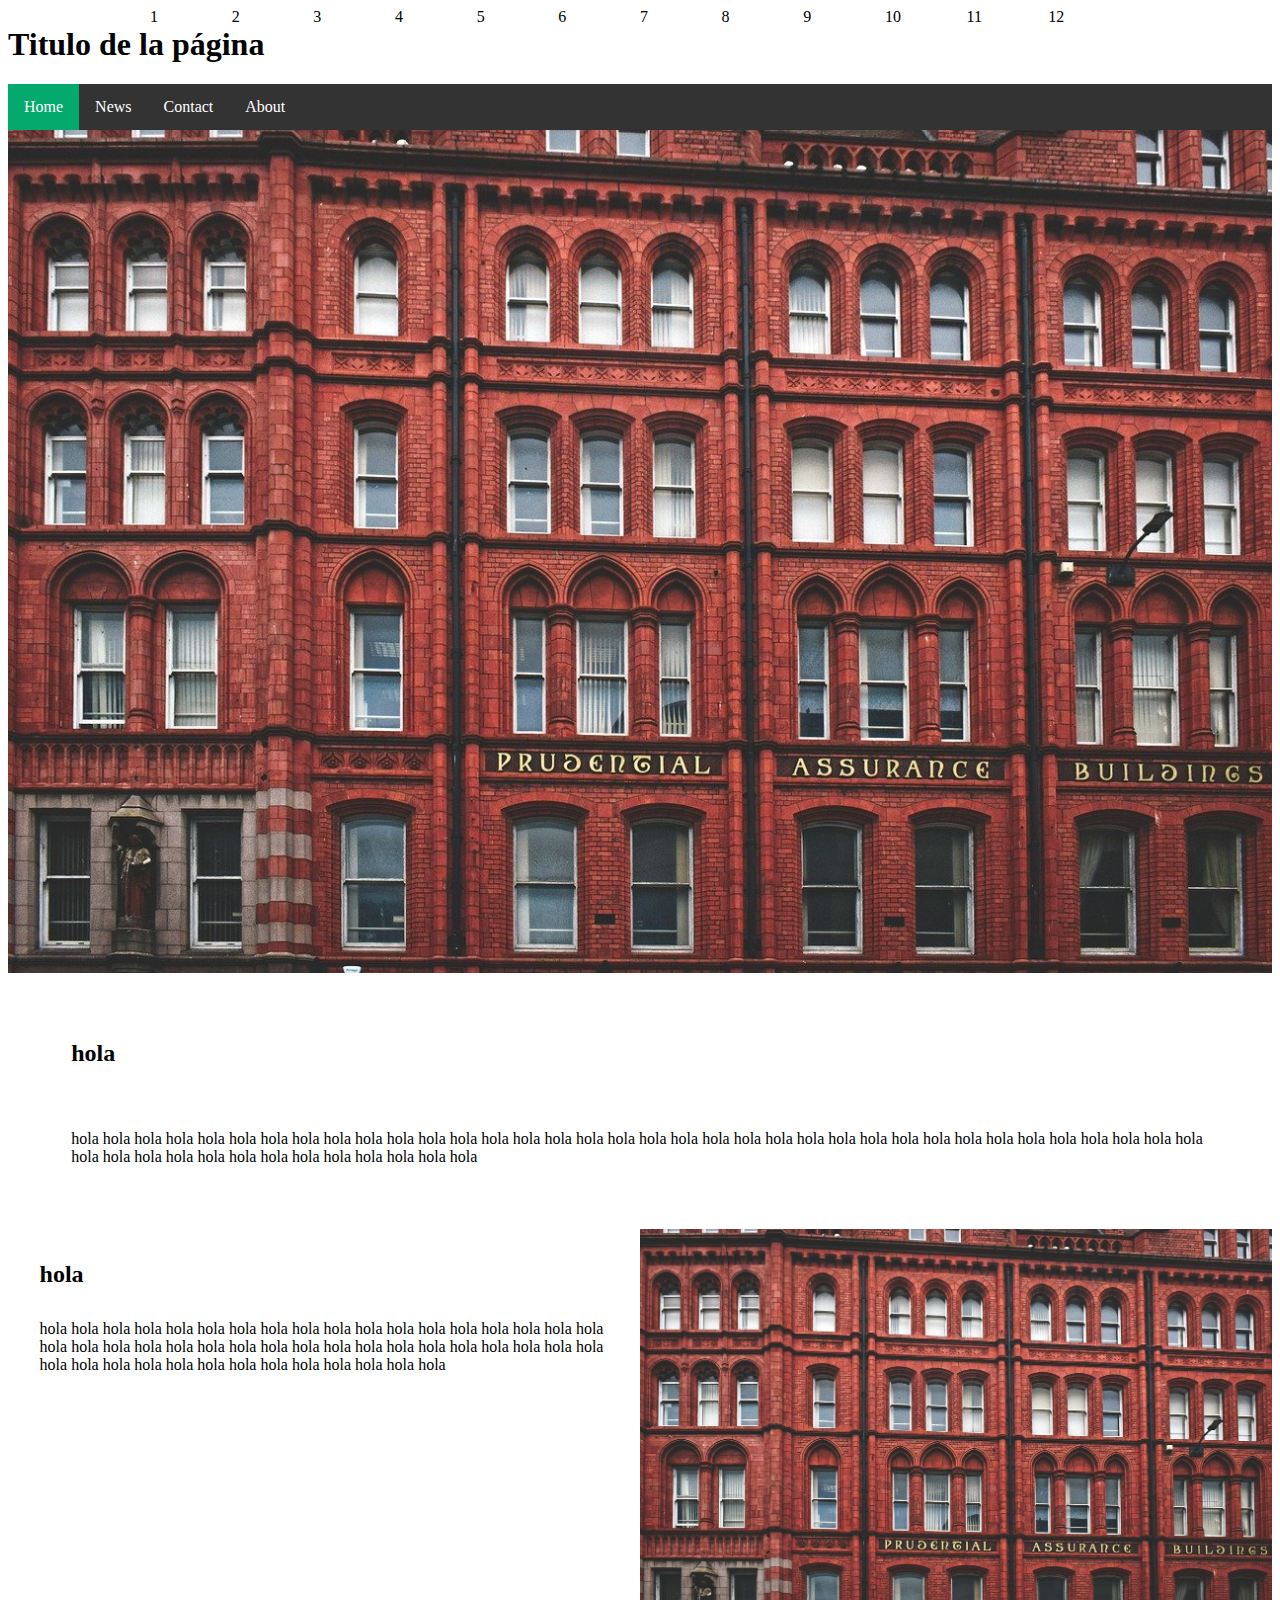
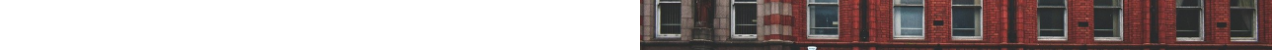
==== index fluido reponsive.html @ 28320217 "asdasdas" ====
<!DOCTYPE html>
<html lang="en">
<head>
    <meta charset="UTF-8">
    <meta name="viewport" content="width=device-width, initial-scale=1.0">
    <title>Prueba de Grid fijo</title>
    <link rel="stylesheet" href="estilo/framework fluido reponsive.css">
    <link rel="stylesheet" href="estilo/custom.css">
</head>
<body>
    <div class="wrapper">
        <div class="row">
            <div class="col-1">1</div>
            <div class="col-1">2</div>
            <div class="col-1">3</div>
            <div class="col-1">4</div>
            <div class="col-1">5</div>
            <div class="col-1">6</div>
            <div class="col-1">7</div>
            <div class="col-1">8</div>
            <div class="col-1">9</div>
            <div class="col-1">10</div>
            <div class="col-1">11</div>
            <div class="col-1">12</div>
        </div>
        </div>
        </div>
        <div class="row">
            <div class="col span12">
                <h1>Titulo de la página</h1>
            </div>
        </div>
        <div class="row">
            <div class="col-12">
                <ul>
                    <li><a class="active" href="#home">Home</a></li>
                    <li><a href="#news">News</a></li>
                    <li><a href="#contact">Contact</a></li>
                    <li><a href="#about">About</a></li>
                </ul>  
            </div>
        </div>
        <div class="row">
            <div class="col-12 col-sm-6 col-md-12">
                <img class="foto" src="img/building-7782487_1280.jpg" alt="">
            </div>
            <div class="col-12 col-sm-6 col-md-12">
                <h2 class="subtitulo">hola </h2>
                <p class="subtitulo">hola hola hola hola hola hola hola hola hola hola hola hola hola hola hola hola hola hola hola hola hola hola hola hola hola hola hola hola hola hola hola hola hola hola hola hola hola hola hola hola hola hola hola hola hola hola hola hola hola </p>
            </div>
        </div>
        <div class="row">
            <div class="col-6">
                <h2 class="subtitulo">hola </h2>
                <p class="subtitulo">hola hola hola hola hola hola hola hola hola hola hola hola hola hola hola hola hola hola hola hola hola hola hola hola hola hola hola hola hola hola hola hola hola hola hola hola hola hola hola hola hola hola hola hola hola hola hola hola hola </p>
            </div>
            <div class="col-6">
                <img class="foto" src="img/building-7782487_1280.jpg" alt="">
            </div>
        </div>
    </div>
</body>
</html>
---- estilo/framework fluido reponsive.css ----
:root{
    --base:980;
    --tbase:calc(var(--base) * 1px);;
    --tcolumna:calc(var(--base) / 12);
    --pcolumna:calc(var(--tcolumna)/var(--base)*100%);
}

*{
    box-sizing: border-box;
}

.wrapper{
    width: 100%;
    max-width: var(--tbase);
    margin: 0 auto;
}

.row {
    clear: both;
}

.col-1 {
    float: left;
    width: calc(var(--pcolumna) * 1);
}
.col-2 {
    float: left;
    width: calc(var(--pcolumna) * 2);
}
.col-3 {
    float: left;
    width: calc(var(--pcolumna) * 3);
}
.col-4 {
    float: left;
    width: calc(var(--pcolumna) * 4);
}
.col-5 {
    float: left;
    width: calc(var(--pcolumna) * 5);
}
.col-6 {
    float: left;
    width: calc(var(--pcolumna) * 6);
}
.col-7 {
    float: left;
    width: calc(var(--pcolumna) * 7);
}
.col-8 {
    float: left;
    width: calc(var(--pcolumna) * 8);
}
.col-9 {
    float: left;
    width: calc(var(--pcolumna) * 9);
}
.col-10 {
    float: left;
    width: calc(var(--pcolumna) * 10);
}
.col-11 {
    float: left;
    width: calc(var(--pcolumna) * 11);
}
.col-12 {
    float: left;
    width: calc(var(--pcolumna) * 12);
}

.ml-1 {
    margin-left: calc(var(--pcolumna) * 1);
}
.ml-2 {
    margin-left: calc(var(--pcolumna) * 2);
}
.ml-3 {
    margin-left: calc(var(--pcolumna) * 3);
}
.ml-4 {
    margin-left: calc(var(--pcolumna) * 4);
}
.ml-5 {
    margin-left: calc(var(--pcolumna) * 5);
}
.ml-6 {
    margin-left: calc(var(--pcolumna) * 6);
}
.ml-7 {
    margin-left: calc(var(--pcolumna) * 7);
}
.ml-8 {
    margin-left: calc(var(--pcolumna) * 8);
}
.ml-9 {
    margin-left: calc(var(--pcolumna) * 9);
}
.ml-10 {
    margin-left: calc(var(--pcolumna) * 10);
}
.ml-11 {
    margin-left: calc(var(--pcolumna) * 11);
}
.ml-12 {
    margin-left: calc(var(--pcolumna) * 12);
}

@media screen and (min-width: 768px){
    .col-sm-1 {
        float: left;
        width: calc(var(--pcolumna) * 1);
    }
    .col-sm-2 {
        float: left;
        width: calc(var(--pcolumna) * 2);
    }
    .col-sm-3 {
        float: left;
        width: calc(var(--pcolumna) * 3);
    }
    .col-sm-4 {
        float: left;
        width: calc(var(--pcolumna) * 4);
    }
    .col-sm-5 {
        float: left;
        width: calc(var(--pcolumna) * 5);
    }
    .col-sm-6 {
        float: left;
        width: calc(var(--pcolumna) * 6);
    }
    .col-sm-7 {
        float: left;
        width: calc(var(--pcolumna) * 7);
    }
    .col-sm-8 {
        float: left;
        width: calc(var(--pcolumna) * 8);
    }
    .col-sm-9 {
        float: left;
        width: calc(var(--pcolumna) * 9);
    }
    .col-sm-10 {
        float: left;
        width: calc(var(--pcolumna) * 10);
    }
    .col-sm-11 {
        float: left;
        width: calc(var(--pcolumna) * 11);
    }
    .col-sm-12 {
        float: left;
        width: calc(var(--pcolumna) * 12);
    }
}

@media screen and (min-width: 992px){
    .col-md-1 {
        float: left;
        width: calc(var(--pcolumna) * 1);
    }
    .col-md-2 {
        float: left;
        width: calc(var(--pcolumna) * 2);
    }
    .col-md-3 {
        float: left;
        width: calc(var(--pcolumna) * 3);
    }
    .col-md-4 {
        float: left;
        width: calc(var(--pcolumna) * 4);
    }
    .col-md-5 {
        float: left;
        width: calc(var(--pcolumna) * 5);
    }
    .col-md-6 {
        float: left;
        width: calc(var(--pcolumna) * 6);
    }
    .col-md-7 {
        float: left;
        width: calc(var(--pcolumna) * 7);
    }
    .col-md-8 {
        float: left;
        width: calc(var(--pcolumna) * 8);
    }
    .col-md-9 {
        float: left;
        width: calc(var(--pcolumna) * 9);
    }
    .col-md-10 {
        float: left;
        width: calc(var(--pcolumna) * 10);
    }
    .col-md-11 {
        float: left;
        width: calc(var(--pcolumna) * 11);
    }
    .col-md-12 {
        float: left;
        width: calc(var(--pcolumna) * 12);
    }
}
---- estilo/custom.css ----
ul {
    list-style-type: none;
    margin: 0;
    padding: 0;
    overflow: hidden;
    background-color: #333;
  }
  
  li {
    float: left;
  }
  
  li:last-child {
    border-right: none;
  }
  
  li a {
    display: block;
    color: white;
    text-align: center;
    padding: 14px 16px;
    text-decoration: none;
  }
  
  li a:hover:not(.active) {
    background-color: #111;
  }
  
  .active {
    background-color: #04AA6D;
  }

  .foto {
    width: 100%;
  }

  .subtitulo {
    width: 90%;
    margin: 5%;
  }
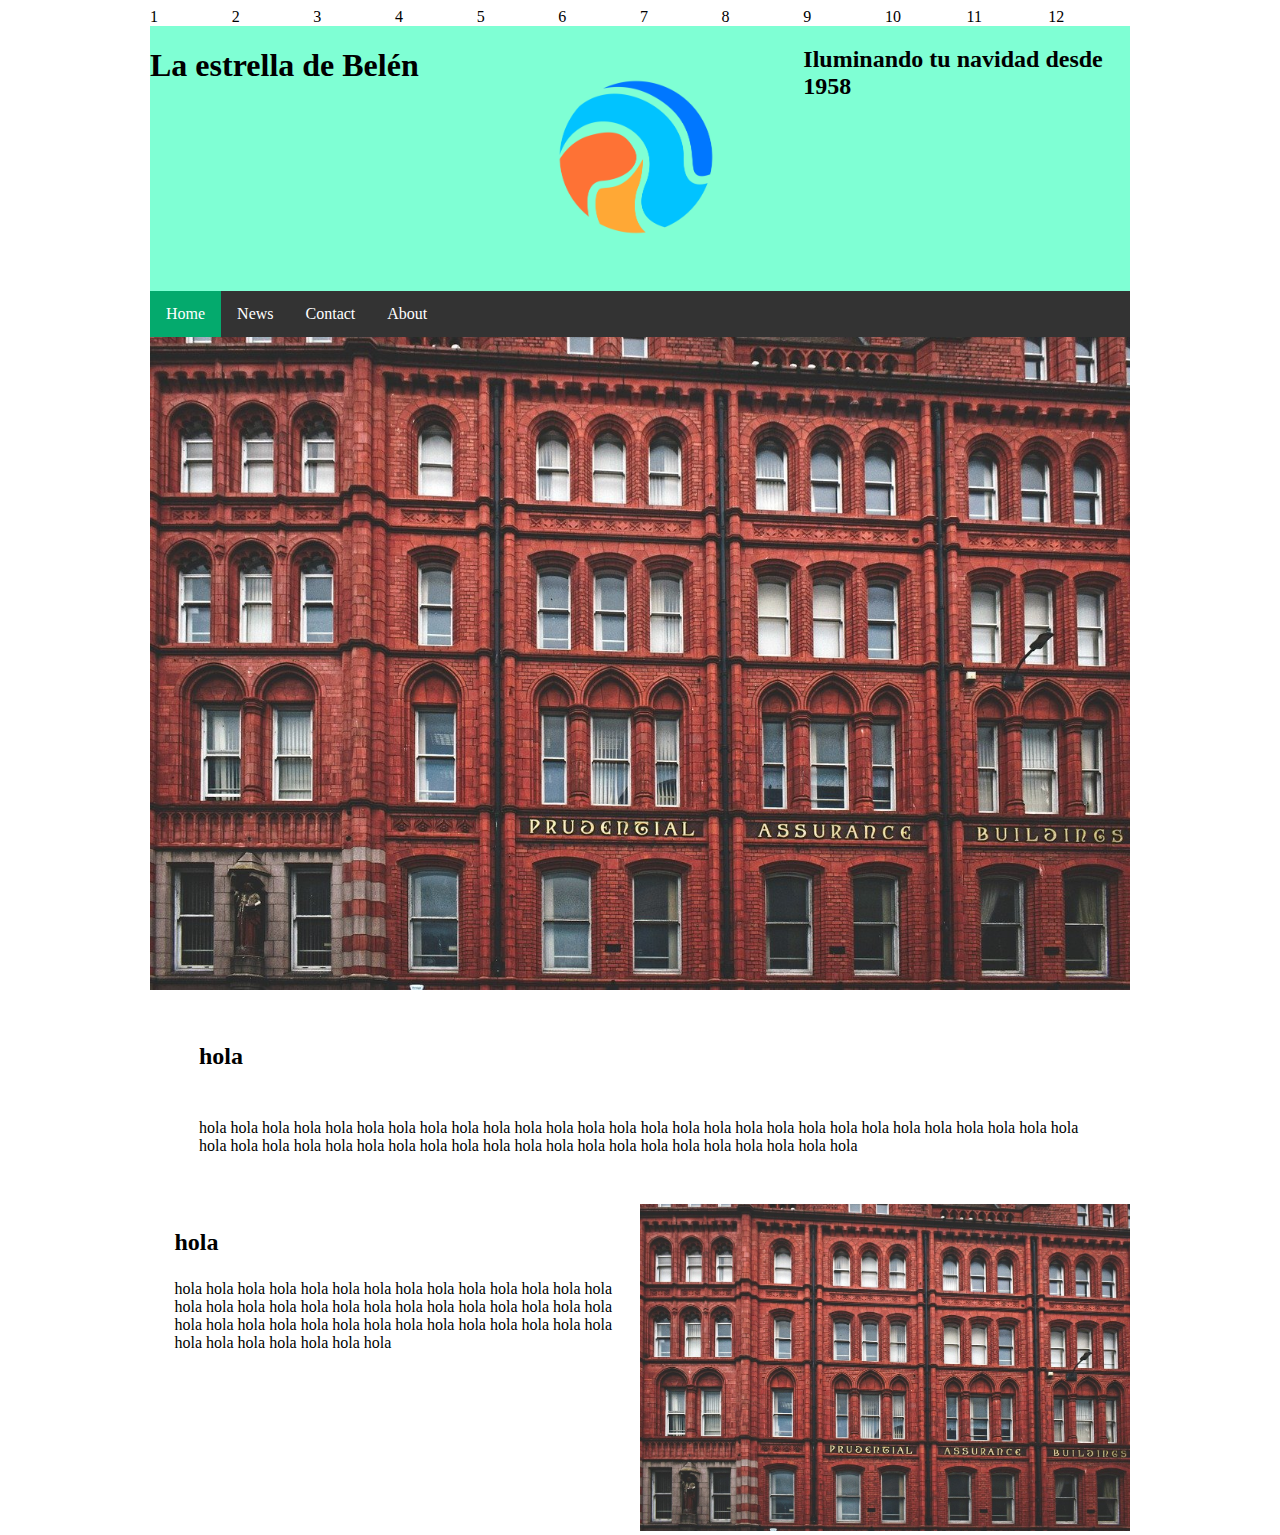
==== commit e61f815a: "header modificado" ====
--- a/index fluido reponsive.html
+++ b/index fluido reponsive.html
@@ -23,11 +23,19 @@
             <div class="col-1">11</div>
             <div class="col-1">12</div>
         </div>
-        </div>
-        </div>
         <div class="row">
-            <div class="col span12">
-                <h1>Titulo de la página</h1>
+            <div class="col-12 cabecera">
+                <div class="row">
+                    <div class="no-ver ver-md col-4">
+                        <h1>La estrella de Belén</h1>
+                    </div>
+                    <div class="col-12 col-sm-6 col-md-4">
+                        <img class="logo" src="img/abstract-circle-logo-icon-free-png.webp" alt="">
+                    </div>
+                    <div class="no-ver ver-sm col-6 col-md-4">
+                        <h2>Iluminando tu navidad desde 1958</h2>
+                    </div>
+                </div>
             </div>
         </div>
         <div class="row">
--- a/estilo/framework fluido reponsive.css
+++ b/estilo/framework fluido reponsive.css
@@ -105,6 +105,14 @@
     margin-left: calc(var(--pcolumna) * 12);
 }
 
+.ver{
+    display: block;
+}
+
+.no-ver{
+    display: none;
+}
+
 @media screen and (min-width: 768px){
     .col-sm-1 {
         float: left;
@@ -154,6 +162,12 @@
         float: left;
         width: calc(var(--pcolumna) * 12);
     }
+    .ver-sm{
+        display: block;
+    }
+    .no-ver-sm{
+        display: none;
+    }
 }
 
 @media screen and (min-width: 992px){
@@ -205,6 +219,12 @@
         float: left;
         width: calc(var(--pcolumna) * 12);
     }
+    .ver-md{
+        display: block;
+    }
+    .no-ver-md{
+        display: none;
+    }
 }
 
 
--- a/estilo/custom.css
+++ b/estilo/custom.css
@@ -37,4 +37,13 @@
   .subtitulo {
     width: 90%;
     margin: 5%;
+  }
+
+  .cabecera {
+    background-color: aquamarine;
+  }
+
+  .logo {
+    width: 80%;
+    margin: 10%;
   }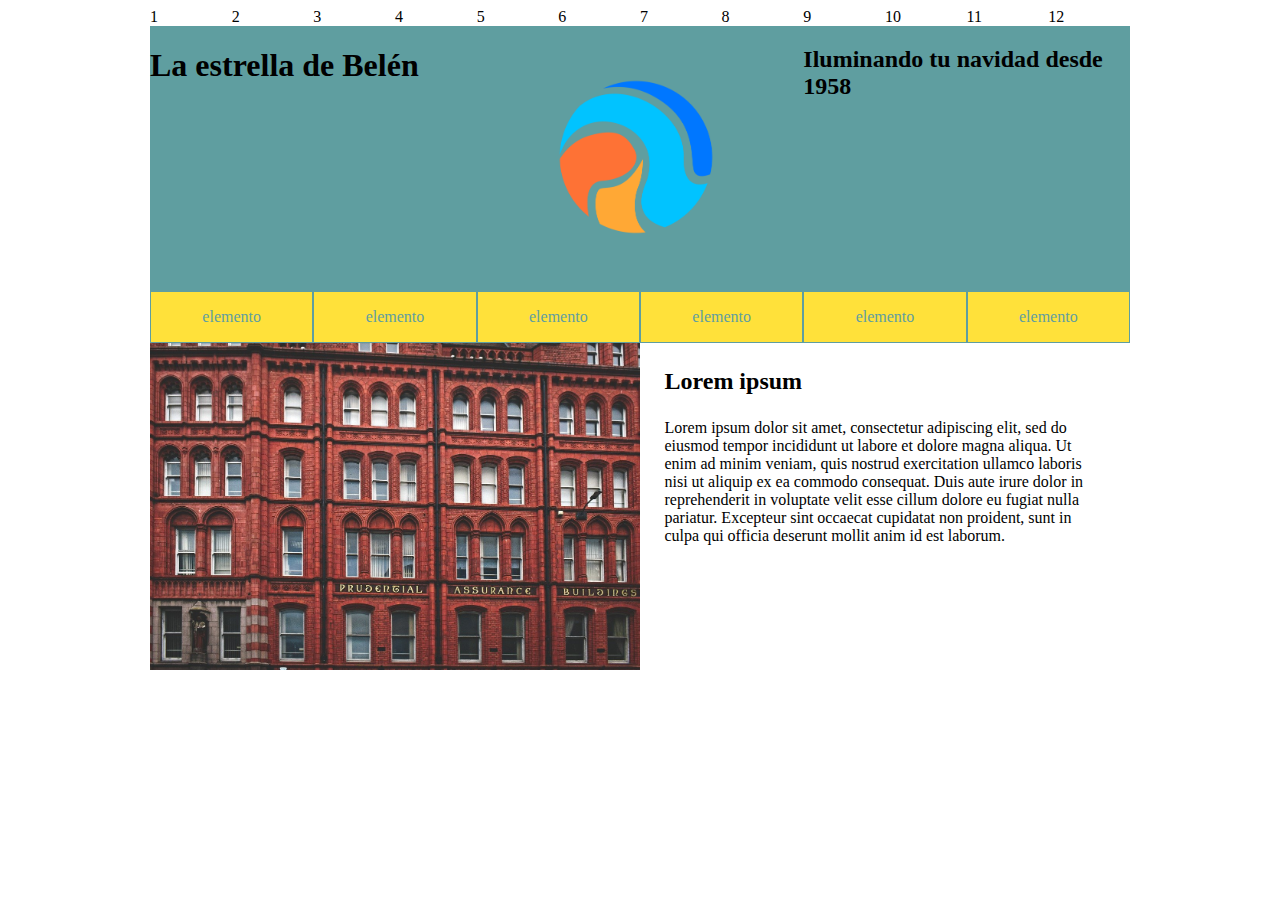
==== commit dd42625c: "pagina guia terminada" ====
--- a/index fluido reponsive.html
+++ b/index fluido reponsive.html
@@ -39,31 +39,36 @@
             </div>
         </div>
         <div class="row">
-            <div class="col-12">
-                <ul>
-                    <li><a class="active" href="#home">Home</a></li>
-                    <li><a href="#news">News</a></li>
-                    <li><a href="#contact">Contact</a></li>
-                    <li><a href="#about">About</a></li>
-                </ul>  
+            <div class="col-12 menu">
+                <div class="row">
+                    <div class="col-12 col-sm-6 col-md-2 elemento">
+                        <p>elemento</p>
+                    </div>
+                    <div class="col-12 col-sm-6 col-md-2 elemento">
+                        <p>elemento</p>
+                    </div>
+                    <div class="col-12 col-sm-6 col-md-2 elemento">
+                        <p>elemento</p>
+                    </div>
+                    <div class="col-12 col-sm-6 col-md-2 elemento">
+                        <p>elemento</p>
+                    </div>
+                    <div class="col-12 col-sm-6 col-md-2 elemento">
+                        <p>elemento</p>
+                    </div>
+                    <div class="col-12 col-sm-6 col-md-2 elemento">
+                        <p>elemento</p>
+                    </div>
+                </div>
             </div>
         </div>
         <div class="row">
-            <div class="col-12 col-sm-6 col-md-12">
+            <div class="col-12 col-md-6">
                 <img class="foto" src="img/building-7782487_1280.jpg" alt="">
             </div>
-            <div class="col-12 col-sm-6 col-md-12">
-                <h2 class="subtitulo">hola </h2>
-                <p class="subtitulo">hola hola hola hola hola hola hola hola hola hola hola hola hola hola hola hola hola hola hola hola hola hola hola hola hola hola hola hola hola hola hola hola hola hola hola hola hola hola hola hola hola hola hola hola hola hola hola hola hola </p>
-            </div>
-        </div>
-        <div class="row">
-            <div class="col-6">
-                <h2 class="subtitulo">hola </h2>
-                <p class="subtitulo">hola hola hola hola hola hola hola hola hola hola hola hola hola hola hola hola hola hola hola hola hola hola hola hola hola hola hola hola hola hola hola hola hola hola hola hola hola hola hola hola hola hola hola hola hola hola hola hola hola </p>
-            </div>
-            <div class="col-6">
-                <img class="foto" src="img/building-7782487_1280.jpg" alt="">
+            <div class="col-12 col-md-6">
+                <h2 class="subtitulo">Lorem ipsum </h2>
+                <p class="subtitulo">Lorem ipsum dolor sit amet, consectetur adipiscing elit, sed do eiusmod tempor incididunt ut labore et dolore magna aliqua. Ut enim ad minim veniam, quis nostrud exercitation ullamco laboris nisi ut aliquip ex ea commodo consequat. Duis aute irure dolor in reprehenderit in voluptate velit esse cillum dolore eu fugiat nulla pariatur. Excepteur sint occaecat cupidatat non proident, sunt in culpa qui officia deserunt mollit anim id est laborum.</p>
             </div>
         </div>
     </div>
--- a/estilo/custom.css
+++ b/estilo/custom.css
@@ -1,49 +1,46 @@
-ul {
-    list-style-type: none;
-    margin: 0;
-    padding: 0;
-    overflow: hidden;
-    background-color: #333;
+.foto {
+  width: 100%;
+}
+
+.subtitulo {
+  width: 90%;
+  margin: 5%;
+}
+
+.cabecera {
+  background-color: cadetblue;
+}
+
+.logo {
+  width: 80%;
+  margin: 10%;
+}
+
+.menu {
+  background-color: #ffe13a;
+  color: cadetblue;
+  text-align: center;
+}
+
+.elemento:hover {
+  background-color: darkcyan;
+  color: #ffe13a;
+}
+
+.elemento{
+  border: 1px solid cadetblue;
+}
+
+@media screen and (min-width: 768px){
+  .foto {
+    width: 70%;
+    margin: 15%;
   }
-  
-  li {
-    float: left;
-  }
-  
-  li:last-child {
-    border-right: none;
-  }
-  
-  li a {
-    display: block;
-    color: white;
-    text-align: center;
-    padding: 14px 16px;
-    text-decoration: none;
-  }
-  
-  li a:hover:not(.active) {
-    background-color: #111;
-  }
-  
-  .active {
-    background-color: #04AA6D;
-  }
+}
 
+@media screen and (min-width: 992px){
   .foto {
     width: 100%;
+    margin: 0%;
   }
-
-  .subtitulo {
-    width: 90%;
-    margin: 5%;
-  }
-
-  .cabecera {
-    background-color: aquamarine;
-  }
-
-  .logo {
-    width: 80%;
-    margin: 10%;
-  }+}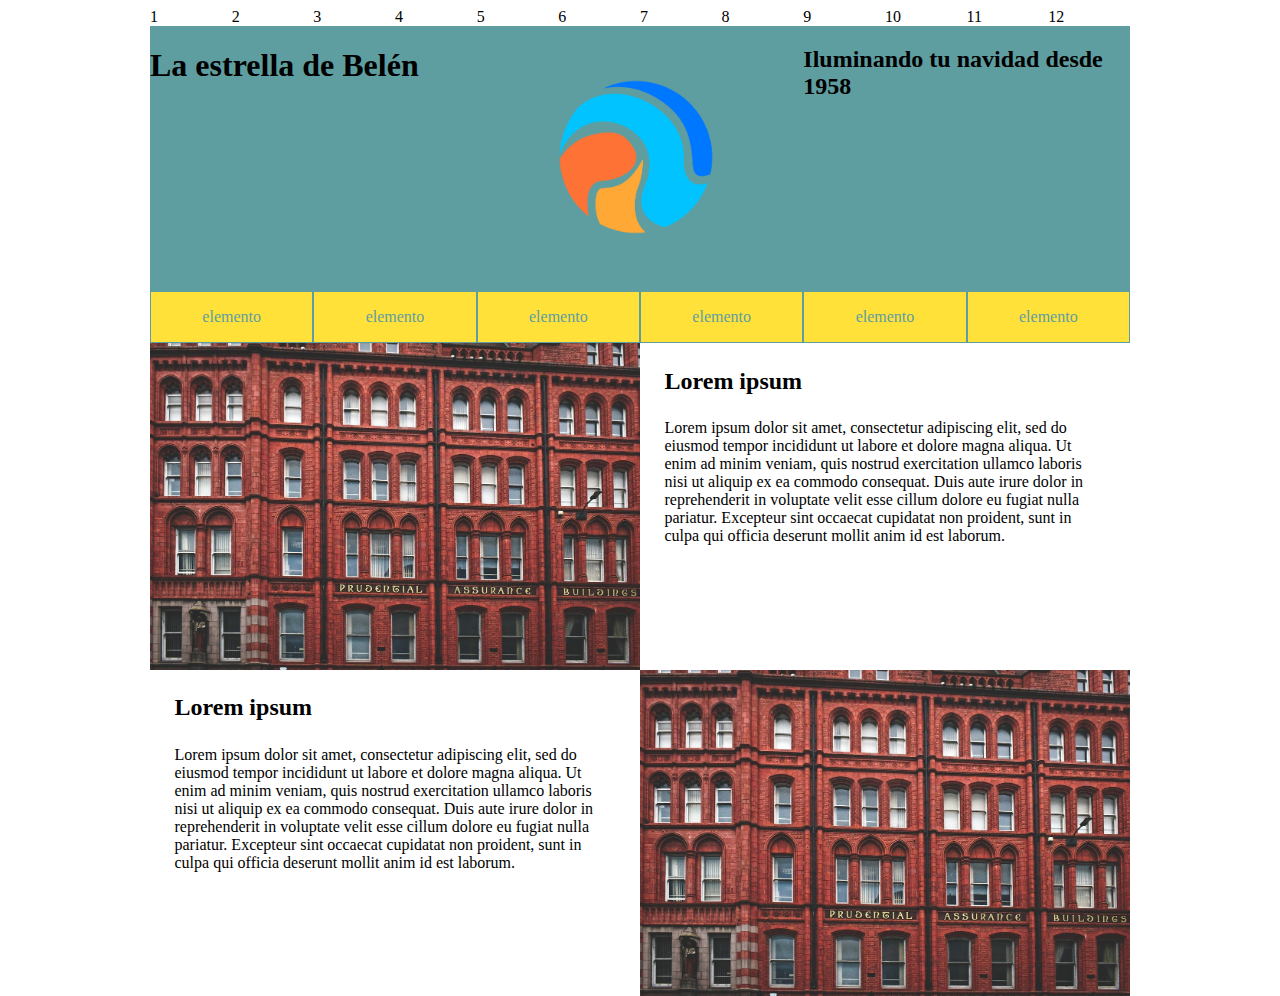
==== commit 4849910a: "ajustes fotos" ====
--- a/index fluido reponsive.html
+++ b/index fluido reponsive.html
@@ -71,6 +71,15 @@
                 <p class="subtitulo">Lorem ipsum dolor sit amet, consectetur adipiscing elit, sed do eiusmod tempor incididunt ut labore et dolore magna aliqua. Ut enim ad minim veniam, quis nostrud exercitation ullamco laboris nisi ut aliquip ex ea commodo consequat. Duis aute irure dolor in reprehenderit in voluptate velit esse cillum dolore eu fugiat nulla pariatur. Excepteur sint occaecat cupidatat non proident, sunt in culpa qui officia deserunt mollit anim id est laborum.</p>
             </div>
         </div>
+        <div class="row">
+            <div class="col-12 col-md-6">
+                <h2 class="subtitulo">Lorem ipsum </h2>
+                <p class="subtitulo">Lorem ipsum dolor sit amet, consectetur adipiscing elit, sed do eiusmod tempor incididunt ut labore et dolore magna aliqua. Ut enim ad minim veniam, quis nostrud exercitation ullamco laboris nisi ut aliquip ex ea commodo consequat. Duis aute irure dolor in reprehenderit in voluptate velit esse cillum dolore eu fugiat nulla pariatur. Excepteur sint occaecat cupidatat non proident, sunt in culpa qui officia deserunt mollit anim id est laborum.</p>
+            </div>
+            <div class="col-12 col-md-6">
+                <img class="foto" src="img/building-7782487_1280.jpg" alt="">
+            </div>
+        </div>
     </div>
 </body>
 </html>--- a/estilo/custom.css
+++ b/estilo/custom.css
@@ -1,4 +1,7 @@
 .foto {
+  margin: 0;
+  padding: 0;
+  display: block;
   width: 100%;
 }
 
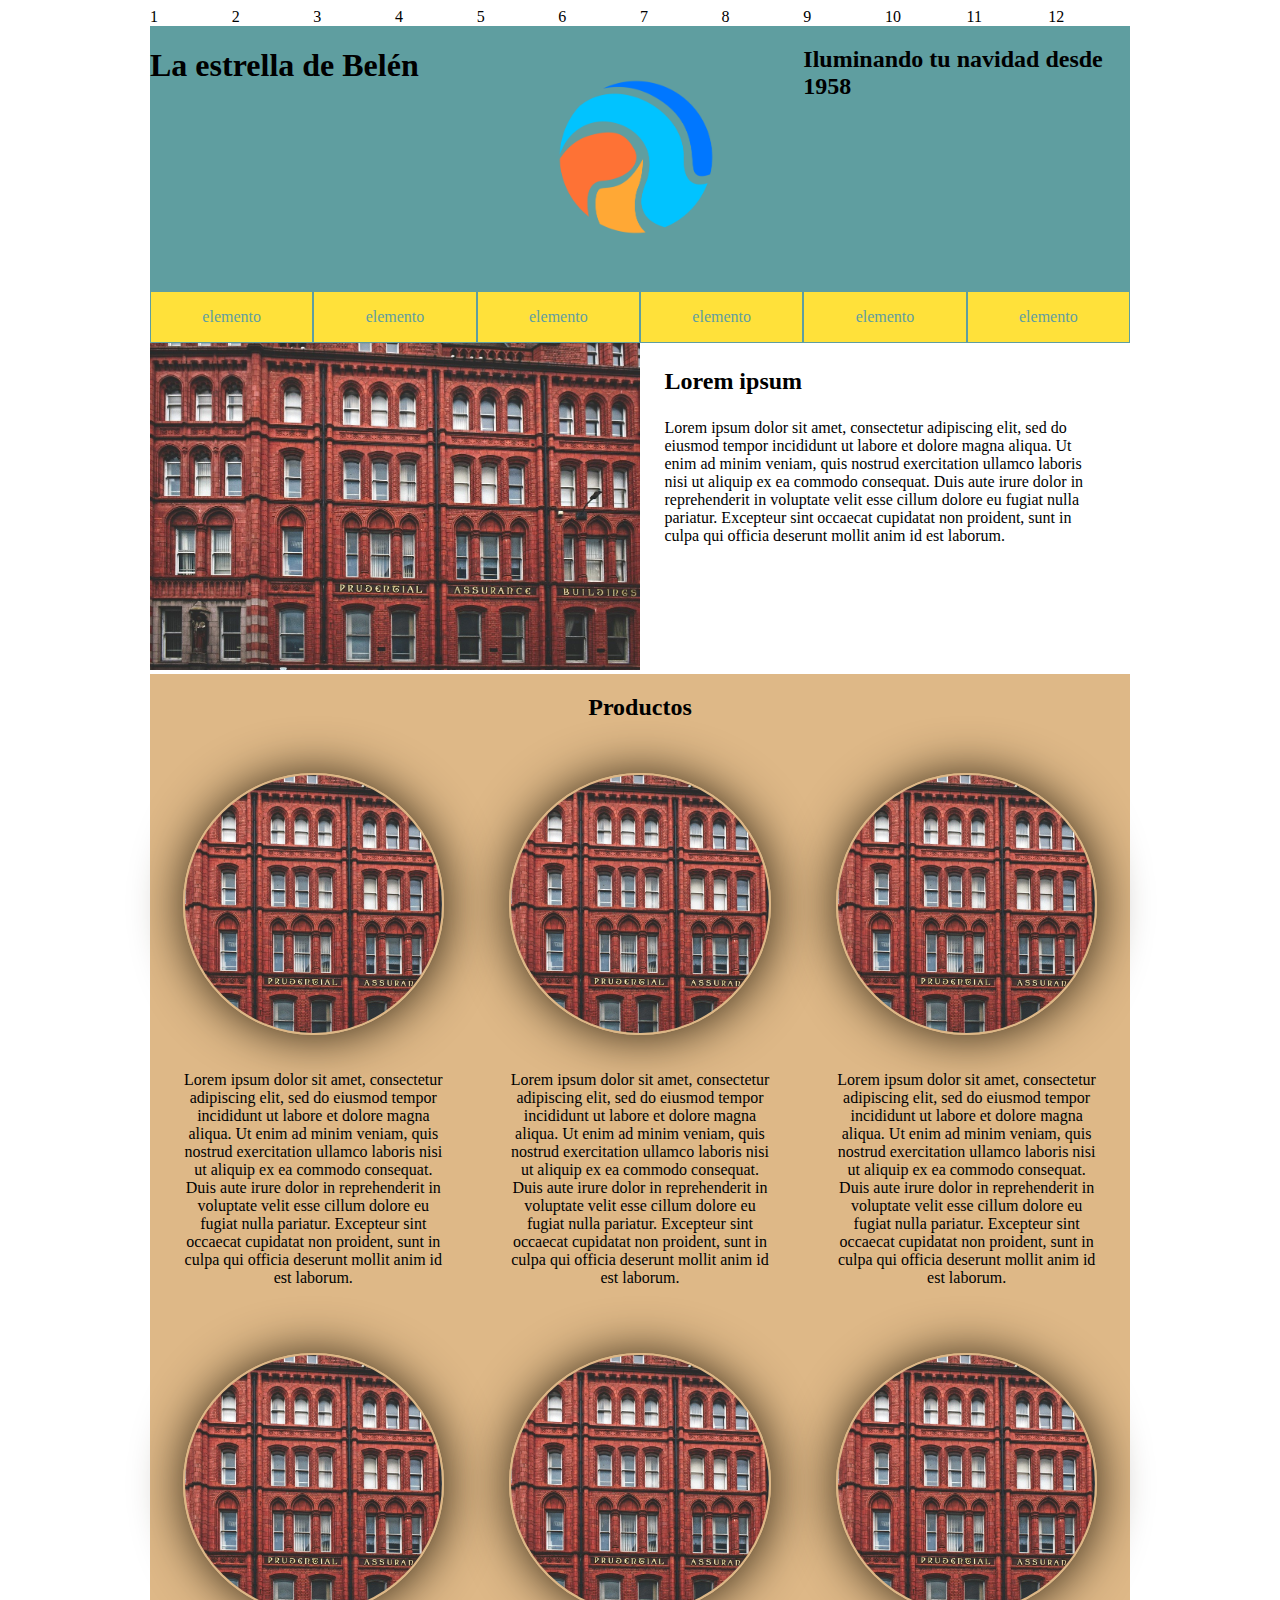
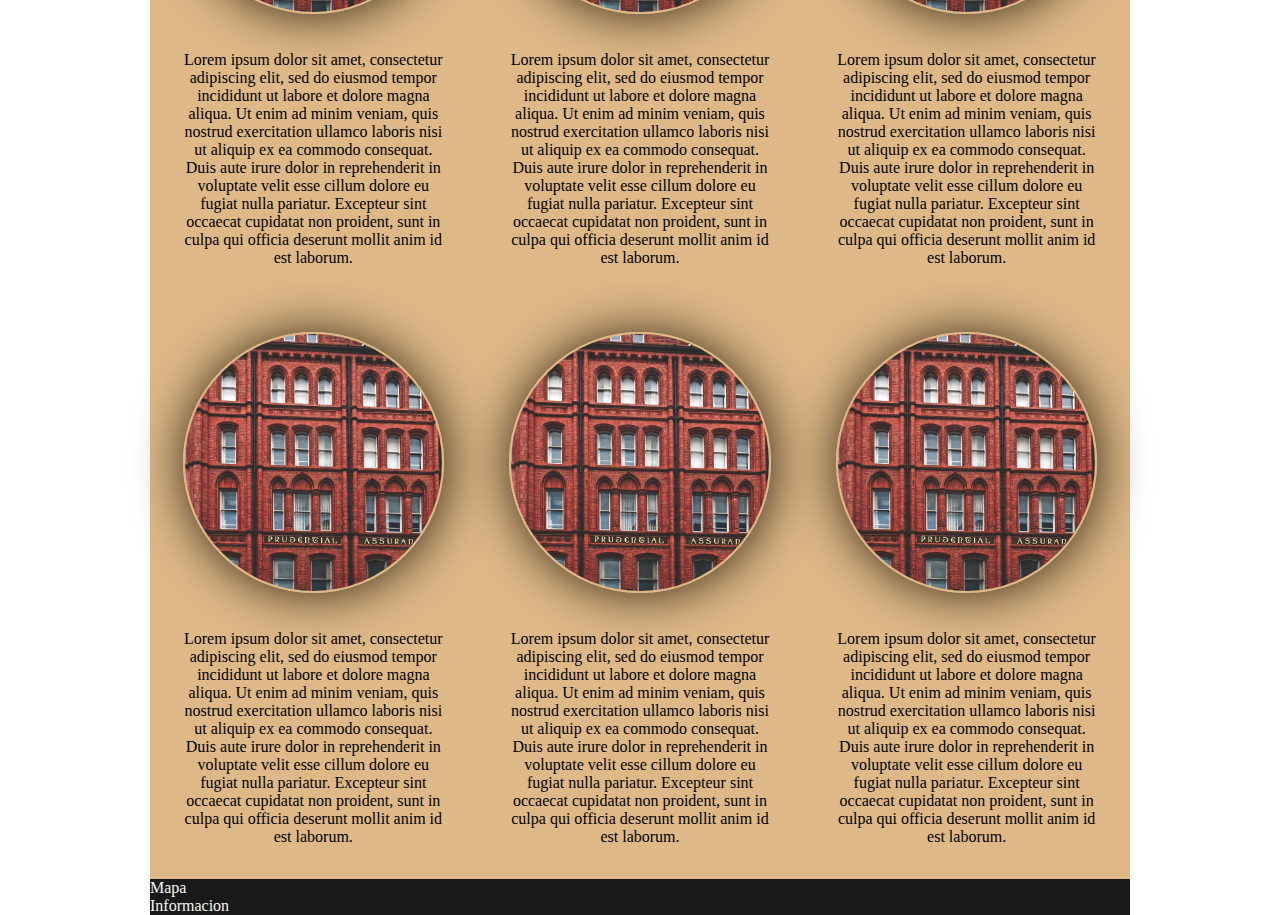
==== commit 0dba8d5d: "Add files via upload" ====
--- a/index fluido reponsive.html
+++ b/index fluido reponsive.html
@@ -72,14 +72,63 @@
             </div>
         </div>
         <div class="row">
-            <div class="col-12 col-md-6">
-                <h2 class="subtitulo">Lorem ipsum </h2>
-                <p class="subtitulo">Lorem ipsum dolor sit amet, consectetur adipiscing elit, sed do eiusmod tempor incididunt ut labore et dolore magna aliqua. Ut enim ad minim veniam, quis nostrud exercitation ullamco laboris nisi ut aliquip ex ea commodo consequat. Duis aute irure dolor in reprehenderit in voluptate velit esse cillum dolore eu fugiat nulla pariatur. Excepteur sint occaecat cupidatat non proident, sunt in culpa qui officia deserunt mollit anim id est laborum.</p>
+            <div class="col-12 fondo1">
+                <div class="row">
+                    <div class="col-12">
+                        <h2 class="seccion">Productos</h2>
+                    </div>
+                </div>
+                <div class="row">
+                    <div class="col-12 col-sm-6 col-md-4">
+                        <img class="fotoProducto" src="img/cuadrado7782487_1280.jpg" alt="">
+                        <p class="descripcion">Lorem ipsum dolor sit amet, consectetur adipiscing elit, sed do eiusmod tempor incididunt ut labore et dolore magna aliqua. Ut enim ad minim veniam, quis nostrud exercitation ullamco laboris nisi ut aliquip ex ea commodo consequat. Duis aute irure dolor in reprehenderit in voluptate velit esse cillum dolore eu fugiat nulla pariatur. Excepteur sint occaecat cupidatat non proident, sunt in culpa qui officia deserunt mollit anim id est laborum.</p>
+                    </div>
+                    <div class="col-12 col-sm-6 col-md-4">
+                        <img class="fotoProducto" src="img/cuadrado7782487_1280.jpg" alt="">
+                        <p class="descripcion">Lorem ipsum dolor sit amet, consectetur adipiscing elit, sed do eiusmod tempor incididunt ut labore et dolore magna aliqua. Ut enim ad minim veniam, quis nostrud exercitation ullamco laboris nisi ut aliquip ex ea commodo consequat. Duis aute irure dolor in reprehenderit in voluptate velit esse cillum dolore eu fugiat nulla pariatur. Excepteur sint occaecat cupidatat non proident, sunt in culpa qui officia deserunt mollit anim id est laborum.</p>
+                    </div>
+                    <div class="col-12 col-sm-6 col-md-4">
+                        <img class="fotoProducto" src="img/cuadrado7782487_1280.jpg" alt="">
+                        <p class="descripcion">Lorem ipsum dolor sit amet, consectetur adipiscing elit, sed do eiusmod tempor incididunt ut labore et dolore magna aliqua. Ut enim ad minim veniam, quis nostrud exercitation ullamco laboris nisi ut aliquip ex ea commodo consequat. Duis aute irure dolor in reprehenderit in voluptate velit esse cillum dolore eu fugiat nulla pariatur. Excepteur sint occaecat cupidatat non proident, sunt in culpa qui officia deserunt mollit anim id est laborum.</p>
+                    </div>
+                    <div class="col-12 col-sm-6 col-md-4">
+                        <img class="fotoProducto" src="img/cuadrado7782487_1280.jpg" alt="">
+                        <p class="descripcion">Lorem ipsum dolor sit amet, consectetur adipiscing elit, sed do eiusmod tempor incididunt ut labore et dolore magna aliqua. Ut enim ad minim veniam, quis nostrud exercitation ullamco laboris nisi ut aliquip ex ea commodo consequat. Duis aute irure dolor in reprehenderit in voluptate velit esse cillum dolore eu fugiat nulla pariatur. Excepteur sint occaecat cupidatat non proident, sunt in culpa qui officia deserunt mollit anim id est laborum.</p>
+                    </div>
+                    <div class="col-12 col-sm-6 col-md-4">
+                        <img class="fotoProducto" src="img/cuadrado7782487_1280.jpg" alt="">
+                        <p class="descripcion">Lorem ipsum dolor sit amet, consectetur adipiscing elit, sed do eiusmod tempor incididunt ut labore et dolore magna aliqua. Ut enim ad minim veniam, quis nostrud exercitation ullamco laboris nisi ut aliquip ex ea commodo consequat. Duis aute irure dolor in reprehenderit in voluptate velit esse cillum dolore eu fugiat nulla pariatur. Excepteur sint occaecat cupidatat non proident, sunt in culpa qui officia deserunt mollit anim id est laborum.</p>
+                    </div>
+                    <div class="col-12 col-sm-6 col-md-4">
+                        <img class="fotoProducto" src="img/cuadrado7782487_1280.jpg" alt="">
+                        <p class="descripcion">Lorem ipsum dolor sit amet, consectetur adipiscing elit, sed do eiusmod tempor incididunt ut labore et dolore magna aliqua. Ut enim ad minim veniam, quis nostrud exercitation ullamco laboris nisi ut aliquip ex ea commodo consequat. Duis aute irure dolor in reprehenderit in voluptate velit esse cillum dolore eu fugiat nulla pariatur. Excepteur sint occaecat cupidatat non proident, sunt in culpa qui officia deserunt mollit anim id est laborum.</p>
+                    </div>
+                    <div class="col-12 col-sm-6 col-md-4">
+                        <img class="fotoProducto" src="img/cuadrado7782487_1280.jpg" alt="">
+                        <p class="descripcion">Lorem ipsum dolor sit amet, consectetur adipiscing elit, sed do eiusmod tempor incididunt ut labore et dolore magna aliqua. Ut enim ad minim veniam, quis nostrud exercitation ullamco laboris nisi ut aliquip ex ea commodo consequat. Duis aute irure dolor in reprehenderit in voluptate velit esse cillum dolore eu fugiat nulla pariatur. Excepteur sint occaecat cupidatat non proident, sunt in culpa qui officia deserunt mollit anim id est laborum.</p>
+                    </div>
+                    <div class="col-12 col-sm-6 col-md-4">
+                        <img class="fotoProducto" src="img/cuadrado7782487_1280.jpg" alt="">
+                        <p class="descripcion">Lorem ipsum dolor sit amet, consectetur adipiscing elit, sed do eiusmod tempor incididunt ut labore et dolore magna aliqua. Ut enim ad minim veniam, quis nostrud exercitation ullamco laboris nisi ut aliquip ex ea commodo consequat. Duis aute irure dolor in reprehenderit in voluptate velit esse cillum dolore eu fugiat nulla pariatur. Excepteur sint occaecat cupidatat non proident, sunt in culpa qui officia deserunt mollit anim id est laborum.</p>
+                    </div>
+                    <div class="col-12 col-sm-6 col-md-4">
+                        <img class="fotoProducto" src="img/cuadrado7782487_1280.jpg" alt="">
+                        <p class="descripcion">Lorem ipsum dolor sit amet, consectetur adipiscing elit, sed do eiusmod tempor incididunt ut labore et dolore magna aliqua. Ut enim ad minim veniam, quis nostrud exercitation ullamco laboris nisi ut aliquip ex ea commodo consequat. Duis aute irure dolor in reprehenderit in voluptate velit esse cillum dolore eu fugiat nulla pariatur. Excepteur sint occaecat cupidatat non proident, sunt in culpa qui officia deserunt mollit anim id est laborum.</p>
+                    </div>
+                </div>
             </div>
-            <div class="col-12 col-md-6">
-                <img class="foto" src="img/building-7782487_1280.jpg" alt="">
+            <div class="row">
+                <div class="col-12 footer">
+                    <div class="row">
+                        <div class="col-12">
+                            Mapa
+                        </div>
+                        <div class="col-12">
+                            Informacion
+                        </div>
+                    </div>
+                </div>
             </div>
-        </div>
     </div>
 </body>
 </html>--- a/estilo/custom.css
+++ b/estilo/custom.css
@@ -1,7 +1,4 @@
 .foto {
-  margin: 0;
-  padding: 0;
-  display: block;
   width: 100%;
 }
 
@@ -34,10 +31,39 @@
   border: 1px solid cadetblue;
 }
 
+.seccion {
+  text-align: center;
+}
+
+.fondo1 {
+  background-color: burlywood;
+}
+
+.fotoProducto {
+  width: 80%;
+  margin: 10%;
+  margin-bottom: 0%;
+  border-radius: 50%;
+  box-shadow: 1px 1px 50px #312412;
+  border: burlywood solid 2px;
+}
+
+.descripcion {
+  width: 80%;
+  margin: 10%;
+  
+  text-align: center;
+}
+
+.footer{
+  background-color: rgb(25, 25, 25);
+  color: whitesmoke;
+}
+
 @media screen and (min-width: 768px){
   .foto {
-    width: 70%;
-    margin: 15%;
+    width: 100%;
+    margin: 0%;
   }
 }
 
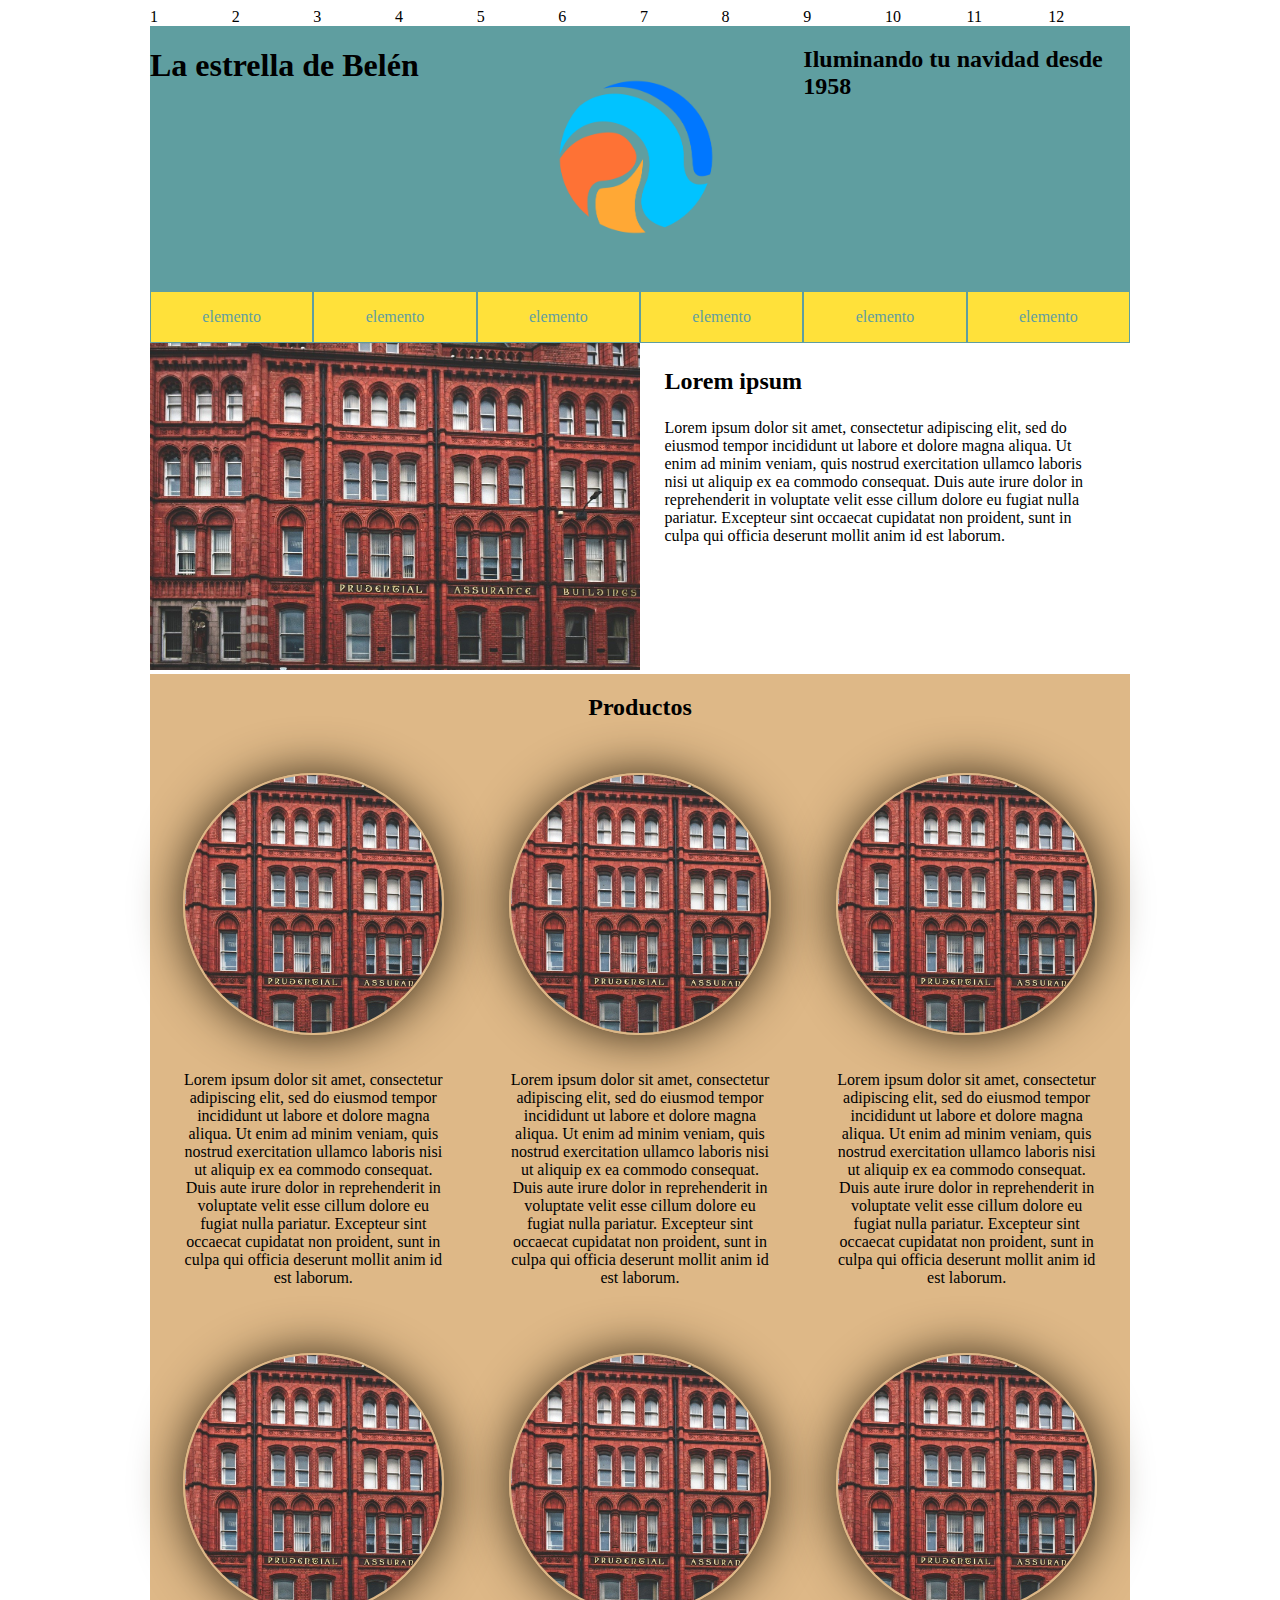
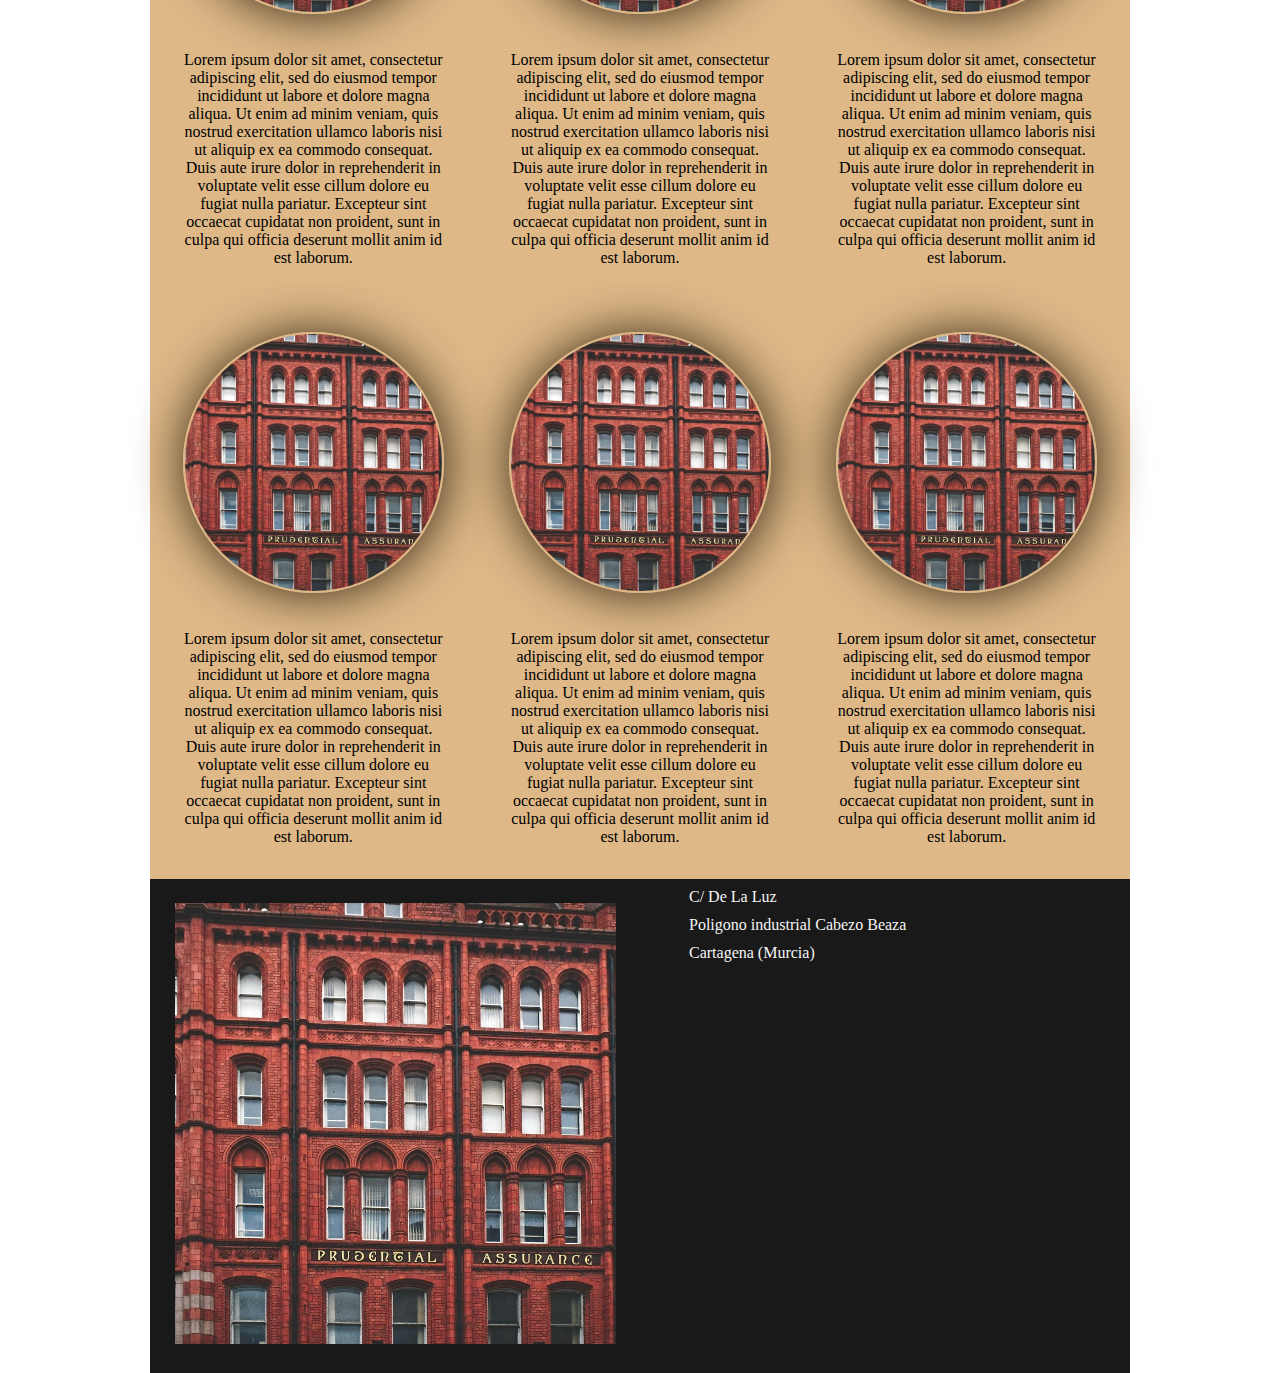
==== commit e90a1b85: "clase fin" ====
--- a/index fluido reponsive.html
+++ b/index fluido reponsive.html
@@ -120,11 +120,18 @@
             <div class="row">
                 <div class="col-12 footer">
                     <div class="row">
-                        <div class="col-12">
-                            Mapa
+                        <div class="col-12 no-ver ver-sm no-ver-md col-sm-6">
+                            <p class="contacto">C/ De La Luz</p>
+                            <p class="contacto">Poligono industrial Cabezo Beaza</p>
+                            <p class="contacto">Cartagena (Murcia)</p>
                         </div>
-                        <div class="col-12">
-                            Informacion
+                        <div class="col-12 col-sm-6">
+                            <img class="mapa" src="img/cuadrado7782487_1280.jpg" alt="">
+                        </div>
+                        <div class="col-12 no-ver-sm ver-md col-md-6">
+                            <p class="contacto">C/ De La Luz</p>
+                            <p class="contacto">Poligono industrial Cabezo Beaza</p>
+                            <p class="contacto">Cartagena (Murcia)</p>
                         </div>
                     </div>
                 </div>
--- a/estilo/custom.css
+++ b/estilo/custom.css
@@ -60,10 +60,23 @@
   color: whitesmoke;
 }
 
+.mapa{
+  width: 100%;
+}
+
+.contacto{
+  width: 80%;
+  margin: 2% 10%;
+}
+
 @media screen and (min-width: 768px){
   .foto {
     width: 100%;
     margin: 0%;
+  }
+  .mapa{
+    width: 90%;
+    margin: 5%;
   }
 }
 
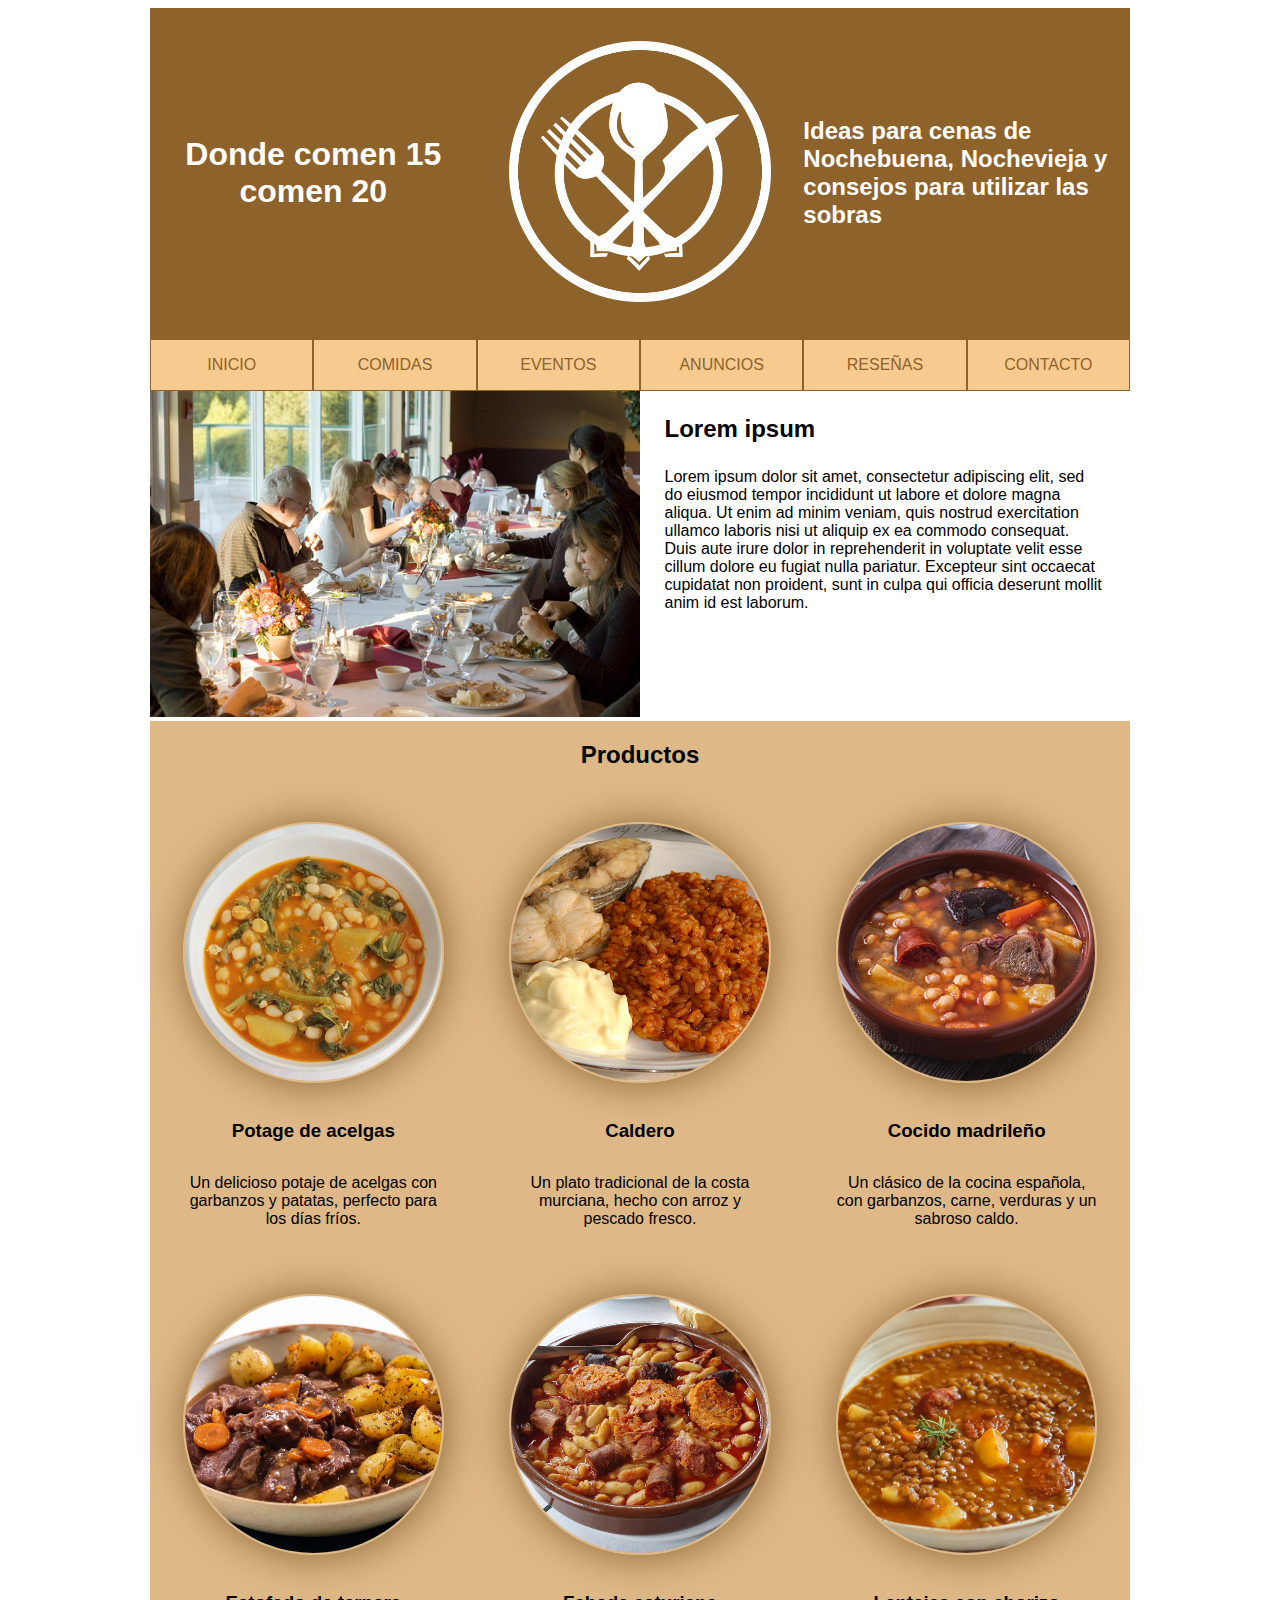
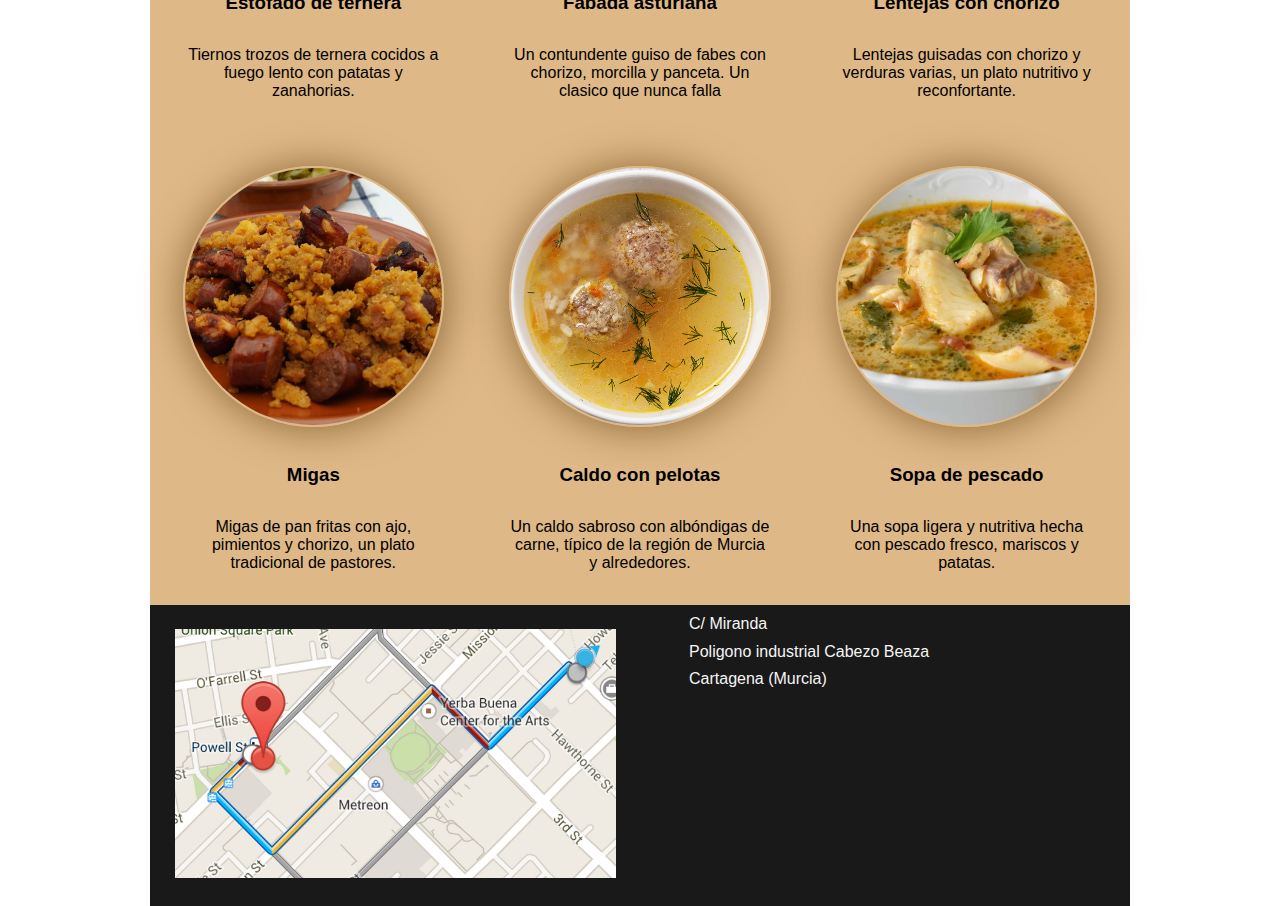
==== commit 911f410a: "SSSSSSSSSSSS" ====
--- a/index fluido reponsive.html
+++ b/index fluido reponsive.html
@@ -3,37 +3,23 @@
 <head>
     <meta charset="UTF-8">
     <meta name="viewport" content="width=device-width, initial-scale=1.0">
-    <title>Prueba de Grid fijo</title>
+    <title>Donde comen 15 comen 20</title>
     <link rel="stylesheet" href="estilo/framework fluido reponsive.css">
     <link rel="stylesheet" href="estilo/custom.css">
 </head>
 <body>
     <div class="wrapper">
         <div class="row">
-            <div class="col-1">1</div>
-            <div class="col-1">2</div>
-            <div class="col-1">3</div>
-            <div class="col-1">4</div>
-            <div class="col-1">5</div>
-            <div class="col-1">6</div>
-            <div class="col-1">7</div>
-            <div class="col-1">8</div>
-            <div class="col-1">9</div>
-            <div class="col-1">10</div>
-            <div class="col-1">11</div>
-            <div class="col-1">12</div>
-        </div>
-        <div class="row">
             <div class="col-12 cabecera">
-                <div class="row">
+                <div class="row ">
                     <div class="no-ver ver-md col-4">
-                        <h1>La estrella de Belén</h1>
+                        <h1 class="centado">Donde comen 15 comen 20</h1>
                     </div>
                     <div class="col-12 col-sm-6 col-md-4">
-                        <img class="logo" src="img/abstract-circle-logo-icon-free-png.webp" alt="">
+                        <img class="logo" src="img/logo.png" alt="">
                     </div>
                     <div class="no-ver ver-sm col-6 col-md-4">
-                        <h2>Iluminando tu navidad desde 1958</h2>
+                        <h2>Ideas para cenas de Nochebuena, Nochevieja y consejos para utilizar las sobras</h2>
                     </div>
                 </div>
             </div>
@@ -42,29 +28,29 @@
             <div class="col-12 menu">
                 <div class="row">
                     <div class="col-12 col-sm-6 col-md-2 elemento">
-                        <p>elemento</p>
+                        <p>INICIO</p>
                     </div>
                     <div class="col-12 col-sm-6 col-md-2 elemento">
-                        <p>elemento</p>
+                        <p>COMIDAS</p>
                     </div>
                     <div class="col-12 col-sm-6 col-md-2 elemento">
-                        <p>elemento</p>
+                        <p>EVENTOS</p>
                     </div>
                     <div class="col-12 col-sm-6 col-md-2 elemento">
-                        <p>elemento</p>
+                        <p>ANUNCIOS</p>
                     </div>
                     <div class="col-12 col-sm-6 col-md-2 elemento">
-                        <p>elemento</p>
+                        <p>RESEÑAS</p>
                     </div>
                     <div class="col-12 col-sm-6 col-md-2 elemento">
-                        <p>elemento</p>
+                        <p>CONTACTO</p>
                     </div>
                 </div>
             </div>
         </div>
         <div class="row">
             <div class="col-12 col-md-6">
-                <img class="foto" src="img/building-7782487_1280.jpg" alt="">
+                <img class="foto" src="img\como-solucionar-una-comida-familiar-en-casa-si-eres-un-desastre-en-la-cocina.jpg" alt="Comida familiar">
             </div>
             <div class="col-12 col-md-6">
                 <h2 class="subtitulo">Lorem ipsum </h2>
@@ -80,40 +66,49 @@
                 </div>
                 <div class="row">
                     <div class="col-12 col-sm-6 col-md-4">
-                        <img class="fotoProducto" src="img/cuadrado7782487_1280.jpg" alt="">
-                        <p class="descripcion">Lorem ipsum dolor sit amet, consectetur adipiscing elit, sed do eiusmod tempor incididunt ut labore et dolore magna aliqua. Ut enim ad minim veniam, quis nostrud exercitation ullamco laboris nisi ut aliquip ex ea commodo consequat. Duis aute irure dolor in reprehenderit in voluptate velit esse cillum dolore eu fugiat nulla pariatur. Excepteur sint occaecat cupidatat non proident, sunt in culpa qui officia deserunt mollit anim id est laborum.</p>
+                        <img class="fotoProducto" src="img/acelgas.webp" alt="Potage de acelgas">
+                        <h3 class="descripcion">Potage de acelgas</h3>
+                        <p class="descripcion">Un delicioso potaje de acelgas con garbanzos y patatas, perfecto para los días fríos.</p>
                     </div>
                     <div class="col-12 col-sm-6 col-md-4">
-                        <img class="fotoProducto" src="img/cuadrado7782487_1280.jpg" alt="">
-                        <p class="descripcion">Lorem ipsum dolor sit amet, consectetur adipiscing elit, sed do eiusmod tempor incididunt ut labore et dolore magna aliqua. Ut enim ad minim veniam, quis nostrud exercitation ullamco laboris nisi ut aliquip ex ea commodo consequat. Duis aute irure dolor in reprehenderit in voluptate velit esse cillum dolore eu fugiat nulla pariatur. Excepteur sint occaecat cupidatat non proident, sunt in culpa qui officia deserunt mollit anim id est laborum.</p>
+                        <img class="fotoProducto" src="img/caldero.webp" alt="Caldero">
+                        <h3 class="descripcion">Caldero</h3>
+                        <p class="descripcion">Un plato tradicional de la costa murciana, hecho con arroz y pescado fresco.</p>
                     </div>
                     <div class="col-12 col-sm-6 col-md-4">
-                        <img class="fotoProducto" src="img/cuadrado7782487_1280.jpg" alt="">
-                        <p class="descripcion">Lorem ipsum dolor sit amet, consectetur adipiscing elit, sed do eiusmod tempor incididunt ut labore et dolore magna aliqua. Ut enim ad minim veniam, quis nostrud exercitation ullamco laboris nisi ut aliquip ex ea commodo consequat. Duis aute irure dolor in reprehenderit in voluptate velit esse cillum dolore eu fugiat nulla pariatur. Excepteur sint occaecat cupidatat non proident, sunt in culpa qui officia deserunt mollit anim id est laborum.</p>
+                        <img class="fotoProducto" src="img/cocido.webp" alt="Cocido madrileño">
+                        <h3 class="descripcion">Cocido madrileño</h3>
+                        <p class="descripcion">Un clásico de la cocina española, con garbanzos, carne, verduras y un sabroso caldo.</p>
                     </div>
                     <div class="col-12 col-sm-6 col-md-4">
-                        <img class="fotoProducto" src="img/cuadrado7782487_1280.jpg" alt="">
-                        <p class="descripcion">Lorem ipsum dolor sit amet, consectetur adipiscing elit, sed do eiusmod tempor incididunt ut labore et dolore magna aliqua. Ut enim ad minim veniam, quis nostrud exercitation ullamco laboris nisi ut aliquip ex ea commodo consequat. Duis aute irure dolor in reprehenderit in voluptate velit esse cillum dolore eu fugiat nulla pariatur. Excepteur sint occaecat cupidatat non proident, sunt in culpa qui officia deserunt mollit anim id est laborum.</p>
+                        <img class="fotoProducto" src="img/estofao.webp" alt="Estofado de ternera">
+                        <h3 class="descripcion">Estofado de ternera</h3>
+                        <p class="descripcion">Tiernos trozos de ternera cocidos a fuego lento con patatas y zanahorias.</p>
                     </div>
                     <div class="col-12 col-sm-6 col-md-4">
-                        <img class="fotoProducto" src="img/cuadrado7782487_1280.jpg" alt="">
-                        <p class="descripcion">Lorem ipsum dolor sit amet, consectetur adipiscing elit, sed do eiusmod tempor incididunt ut labore et dolore magna aliqua. Ut enim ad minim veniam, quis nostrud exercitation ullamco laboris nisi ut aliquip ex ea commodo consequat. Duis aute irure dolor in reprehenderit in voluptate velit esse cillum dolore eu fugiat nulla pariatur. Excepteur sint occaecat cupidatat non proident, sunt in culpa qui officia deserunt mollit anim id est laborum.</p>
+                        <img class="fotoProducto" src="img/fabada.webp" alt="Fabada asturiana">
+                        <h3 class="descripcion">Fabada asturiana</h3>
+                        <p class="descripcion">Un contundente guiso de fabes con chorizo, morcilla y panceta. Un clasico que nunca falla</p>
                     </div>
                     <div class="col-12 col-sm-6 col-md-4">
-                        <img class="fotoProducto" src="img/cuadrado7782487_1280.jpg" alt="">
-                        <p class="descripcion">Lorem ipsum dolor sit amet, consectetur adipiscing elit, sed do eiusmod tempor incididunt ut labore et dolore magna aliqua. Ut enim ad minim veniam, quis nostrud exercitation ullamco laboris nisi ut aliquip ex ea commodo consequat. Duis aute irure dolor in reprehenderit in voluptate velit esse cillum dolore eu fugiat nulla pariatur. Excepteur sint occaecat cupidatat non proident, sunt in culpa qui officia deserunt mollit anim id est laborum.</p>
+                        <img class="fotoProducto" src="img/lentejas.webp" alt="Lentejas con chorizo">
+                        <h3 class="descripcion">Lentejas con chorizo</h3>
+                        <p class="descripcion">Lentejas guisadas con chorizo y verduras varias, un plato nutritivo y reconfortante.</p>
                     </div>
                     <div class="col-12 col-sm-6 col-md-4">
-                        <img class="fotoProducto" src="img/cuadrado7782487_1280.jpg" alt="">
-                        <p class="descripcion">Lorem ipsum dolor sit amet, consectetur adipiscing elit, sed do eiusmod tempor incididunt ut labore et dolore magna aliqua. Ut enim ad minim veniam, quis nostrud exercitation ullamco laboris nisi ut aliquip ex ea commodo consequat. Duis aute irure dolor in reprehenderit in voluptate velit esse cillum dolore eu fugiat nulla pariatur. Excepteur sint occaecat cupidatat non proident, sunt in culpa qui officia deserunt mollit anim id est laborum.</p>
+                        <img class="fotoProducto" src="img/migas.webp" alt="Migas">
+                        <h3 class="descripcion">Migas</h3>
+                        <p class="descripcion">Migas de pan fritas con ajo, pimientos y chorizo, un plato tradicional de pastores.</p>
                     </div>
                     <div class="col-12 col-sm-6 col-md-4">
-                        <img class="fotoProducto" src="img/cuadrado7782487_1280.jpg" alt="">
-                        <p class="descripcion">Lorem ipsum dolor sit amet, consectetur adipiscing elit, sed do eiusmod tempor incididunt ut labore et dolore magna aliqua. Ut enim ad minim veniam, quis nostrud exercitation ullamco laboris nisi ut aliquip ex ea commodo consequat. Duis aute irure dolor in reprehenderit in voluptate velit esse cillum dolore eu fugiat nulla pariatur. Excepteur sint occaecat cupidatat non proident, sunt in culpa qui officia deserunt mollit anim id est laborum.</p>
+                        <img class="fotoProducto" src="img/pelotas.webp" alt="Caldo con pelotas">
+                        <h3 class="descripcion">Caldo con pelotas</h3>
+                        <p class="descripcion">Un caldo sabroso con albóndigas de carne, típico de la región de Murcia y alrededores.</p>
                     </div>
                     <div class="col-12 col-sm-6 col-md-4">
-                        <img class="fotoProducto" src="img/cuadrado7782487_1280.jpg" alt="">
-                        <p class="descripcion">Lorem ipsum dolor sit amet, consectetur adipiscing elit, sed do eiusmod tempor incididunt ut labore et dolore magna aliqua. Ut enim ad minim veniam, quis nostrud exercitation ullamco laboris nisi ut aliquip ex ea commodo consequat. Duis aute irure dolor in reprehenderit in voluptate velit esse cillum dolore eu fugiat nulla pariatur. Excepteur sint occaecat cupidatat non proident, sunt in culpa qui officia deserunt mollit anim id est laborum.</p>
+                        <img class="fotoProducto" src="img/sopa.webp" alt="Sopa de pescado">
+                        <h3 class="descripcion">Sopa de pescado</h3>
+                        <p class="descripcion">Una sopa ligera y nutritiva hecha con pescado fresco, mariscos y patatas.</p>
                     </div>
                 </div>
             </div>
@@ -121,15 +116,15 @@
                 <div class="col-12 footer">
                     <div class="row">
                         <div class="col-12 no-ver ver-sm no-ver-md col-sm-6">
-                            <p class="contacto">C/ De La Luz</p>
+                            <p class="contacto">C/ Miranda</p>
                             <p class="contacto">Poligono industrial Cabezo Beaza</p>
                             <p class="contacto">Cartagena (Murcia)</p>
                         </div>
                         <div class="col-12 col-sm-6">
-                            <img class="mapa" src="img/cuadrado7782487_1280.jpg" alt="">
+                            <img class="mapa" src="img/google-maps.png" alt="">
                         </div>
                         <div class="col-12 no-ver-sm ver-md col-md-6">
-                            <p class="contacto">C/ De La Luz</p>
+                            <p class="contacto">C/ Miranda</p>
                             <p class="contacto">Poligono industrial Cabezo Beaza</p>
                             <p class="contacto">Cartagena (Murcia)</p>
                         </div>
--- a/estilo/custom.css
+++ b/estilo/custom.css
@@ -1,3 +1,7 @@
+body {
+  font-family: Arial, Helvetica, sans-serif;
+}
+
 .foto {
   width: 100%;
 }
@@ -8,27 +12,29 @@
 }
 
 .cabecera {
-  background-color: cadetblue;
+  background-color: #8e622b;
+  color: white;
 }
 
 .logo {
   width: 80%;
   margin: 10%;
+  filter: invert(100%);
 }
 
 .menu {
-  background-color: #ffe13a;
-  color: cadetblue;
+  background-color: rgb(247, 202, 143);
+  color: #8e622b;
   text-align: center;
 }
 
 .elemento:hover {
-  background-color: darkcyan;
-  color: #ffe13a;
+  background-color: #775225;
+  color: burlywood;
 }
 
 .elemento{
-  border: 1px solid cadetblue;
+  border: 1px solid #8e622b;
 }
 
 .seccion {
@@ -36,7 +42,7 @@
 }
 
 .fondo1 {
-  background-color: burlywood;
+  background-color: #deb887;
 }
 
 .fotoProducto {
@@ -44,8 +50,13 @@
   margin: 10%;
   margin-bottom: 0%;
   border-radius: 50%;
-  box-shadow: 1px 1px 50px #312412;
+  box-shadow: 1px 1px 40px #886533;
   border: burlywood solid 2px;
+  transition: transform 0.3s ease;
+}
+
+.fotoProducto:hover {
+  transform: scale(1.15); 
 }
 
 .descripcion {
@@ -69,10 +80,19 @@
   margin: 2% 10%;
 }
 
+.cabecera .row {
+  display: flex;
+  align-items: center;
+}
+
+.centado {
+  text-align: center;
+}
+
 @media screen and (min-width: 768px){
   .foto {
-    width: 100%;
-    margin: 0%;
+    width: 90%;
+    margin: 5%;
   }
   .mapa{
     width: 90%;
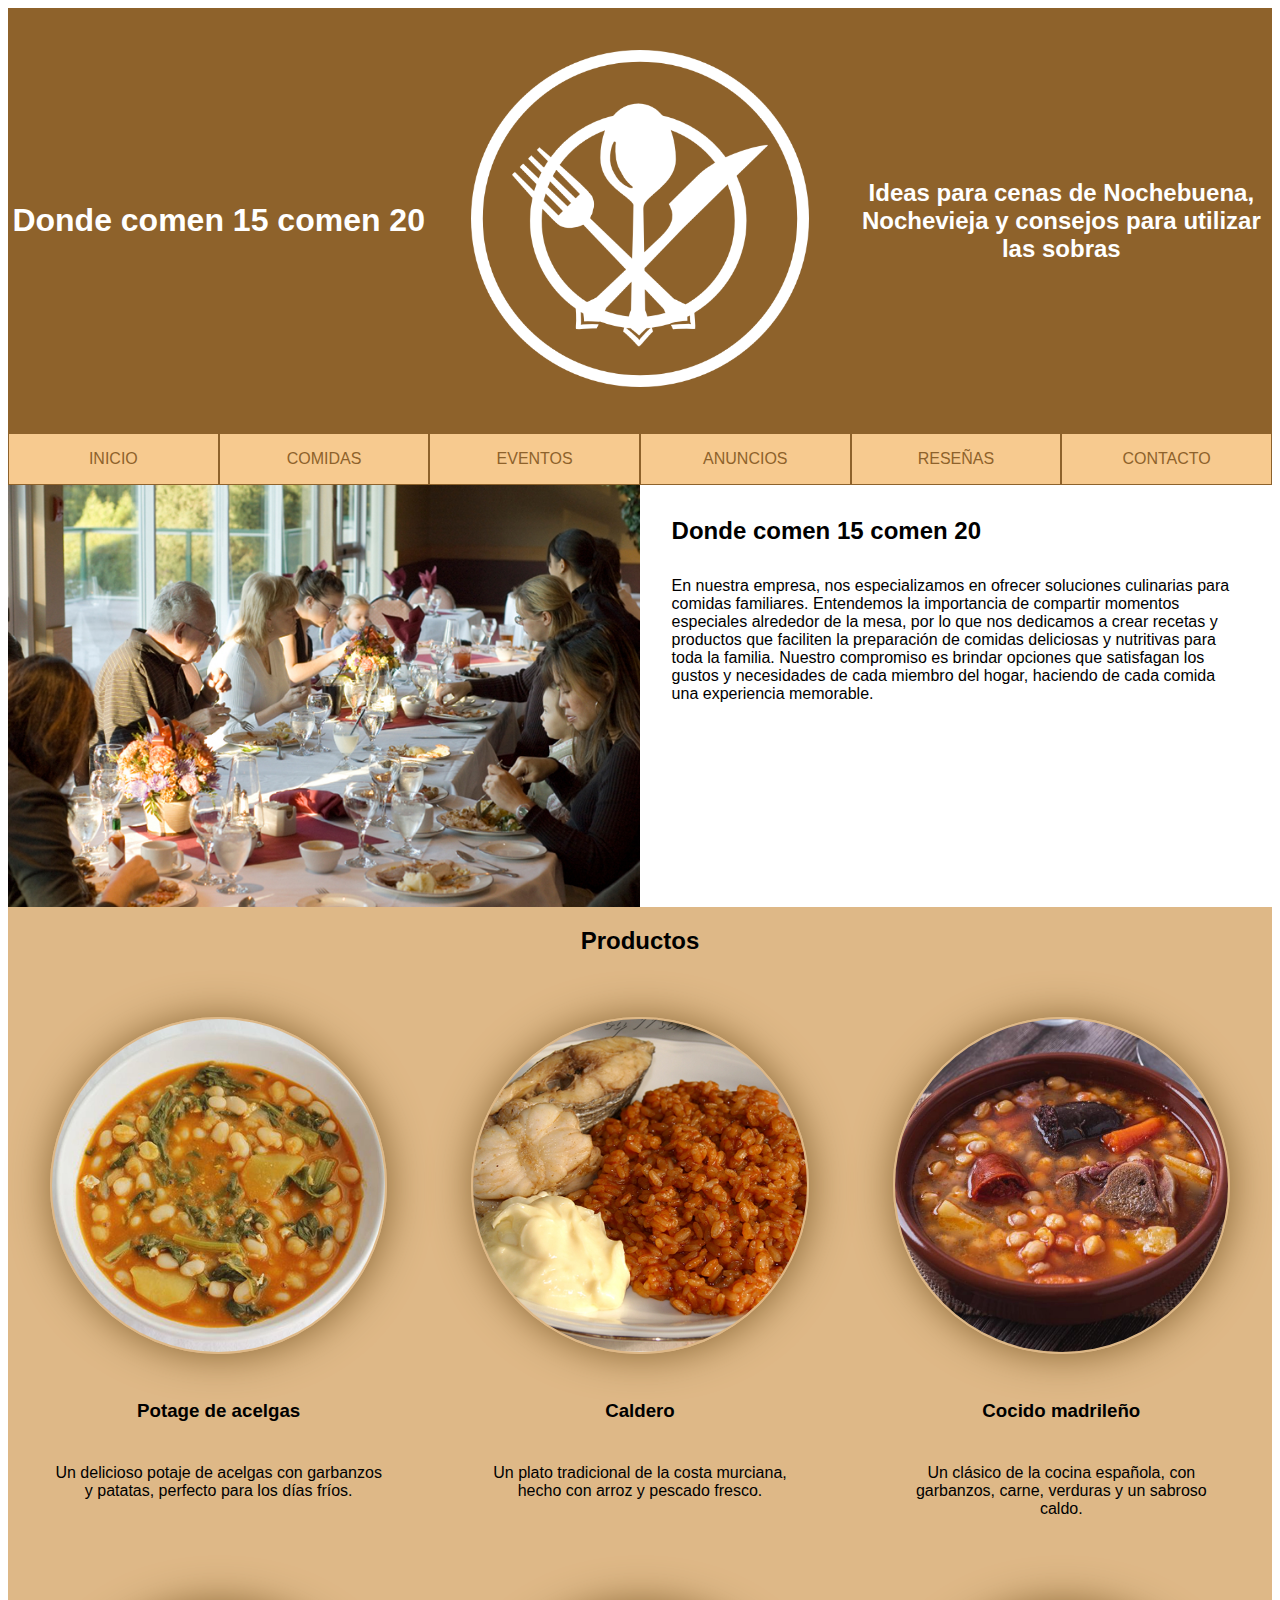
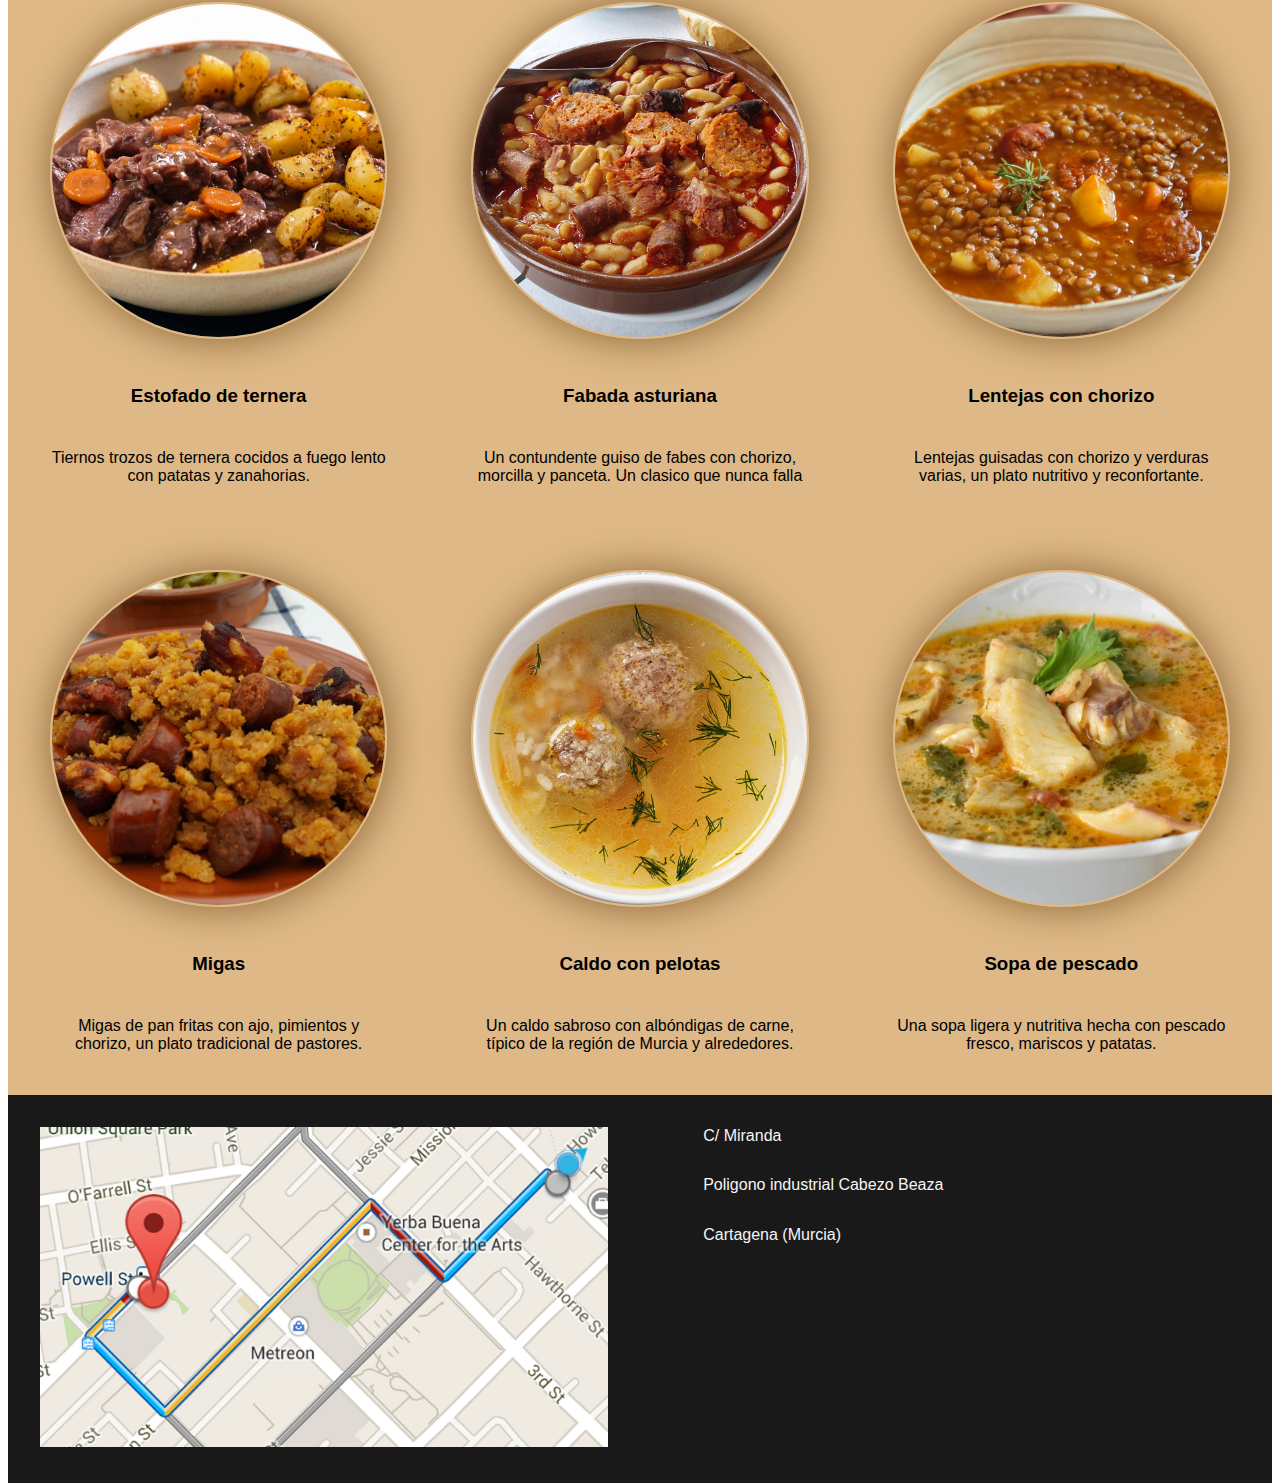
==== commit 5fe79483: "final" ====
--- a/index fluido reponsive.html
+++ b/index fluido reponsive.html
@@ -13,7 +13,7 @@
             <div class="col-12 cabecera">
                 <div class="row ">
                     <div class="no-ver ver-md col-4">
-                        <h1 class="centado">Donde comen 15 comen 20</h1>
+                        <h1 class="centrado">Donde comen 15 comen 20</h1>
                     </div>
                     <div class="col-12 col-sm-6 col-md-4">
                         <img class="logo" src="img/logo.png" alt="">
@@ -53,9 +53,8 @@
                 <img class="foto" src="img\como-solucionar-una-comida-familiar-en-casa-si-eres-un-desastre-en-la-cocina.jpg" alt="Comida familiar">
             </div>
             <div class="col-12 col-md-6">
-                <h2 class="subtitulo">Lorem ipsum </h2>
-                <p class="subtitulo">Lorem ipsum dolor sit amet, consectetur adipiscing elit, sed do eiusmod tempor incididunt ut labore et dolore magna aliqua. Ut enim ad minim veniam, quis nostrud exercitation ullamco laboris nisi ut aliquip ex ea commodo consequat. Duis aute irure dolor in reprehenderit in voluptate velit esse cillum dolore eu fugiat nulla pariatur. Excepteur sint occaecat cupidatat non proident, sunt in culpa qui officia deserunt mollit anim id est laborum.</p>
-            </div>
+                <h2 class="subtitulo">Donde comen 15 comen 20 </h2>
+                <p class="subtitulo">En nuestra empresa, nos especializamos en ofrecer soluciones culinarias para comidas familiares. Entendemos la importancia de compartir momentos especiales alrededor de la mesa, por lo que nos dedicamos a crear recetas y productos que faciliten la preparación de comidas deliciosas y nutritivas para toda la familia. Nuestro compromiso es brindar opciones que satisfagan los gustos y necesidades de cada miembro del hogar, haciendo de cada comida una experiencia memorable.</p> 
         </div>
         <div class="row">
             <div class="col-12 fondo1">
--- a/estilo/framework fluido reponsive.css
+++ b/estilo/framework fluido reponsive.css
@@ -1,5 +1,5 @@
 :root{
-    --base:980;
+    --base:1600;
     --tbase:calc(var(--base) * 1px);;
     --tcolumna:calc(var(--base) / 12);
     --pcolumna:calc(var(--tcolumna)/var(--base)*100%);
--- a/estilo/custom.css
+++ b/estilo/custom.css
@@ -4,6 +4,7 @@
 
 .foto {
   width: 100%;
+  display: block;/*Quitar el espacio en blanco debajo de la foto*/
 }
 
 .subtitulo {
@@ -19,7 +20,7 @@
 .logo {
   width: 80%;
   margin: 10%;
-  filter: invert(100%);
+  filter: invert(100%);/*para ponerlo de color blanco*/
 }
 
 .menu {
@@ -52,17 +53,16 @@
   border-radius: 50%;
   box-shadow: 1px 1px 40px #886533;
   border: burlywood solid 2px;
-  transition: transform 0.3s ease;
+  transition: transform 0.3s ease; /*Para que la transformacion se haga poco a poco*/
 }
 
 .fotoProducto:hover {
-  transform: scale(1.15); 
+  transform: scale(1.15); /*hacerlo mas grande cuando pasas el raton por encima*/
 }
 
 .descripcion {
   width: 80%;
   margin: 10%;
-  
   text-align: center;
 }
 
@@ -77,15 +77,17 @@
 
 .contacto{
   width: 80%;
-  margin: 2% 10%;
+  margin: 5% 10%;
 }
 
 .cabecera .row {
-  display: flex;
+  display: flex; 
   align-items: center;
+  text-align: center;
+  /*para alinear los elementos de dentro de la cabecera verticalmente*/
 }
 
-.centado {
+.centrado {
   text-align: center;
 }
 
